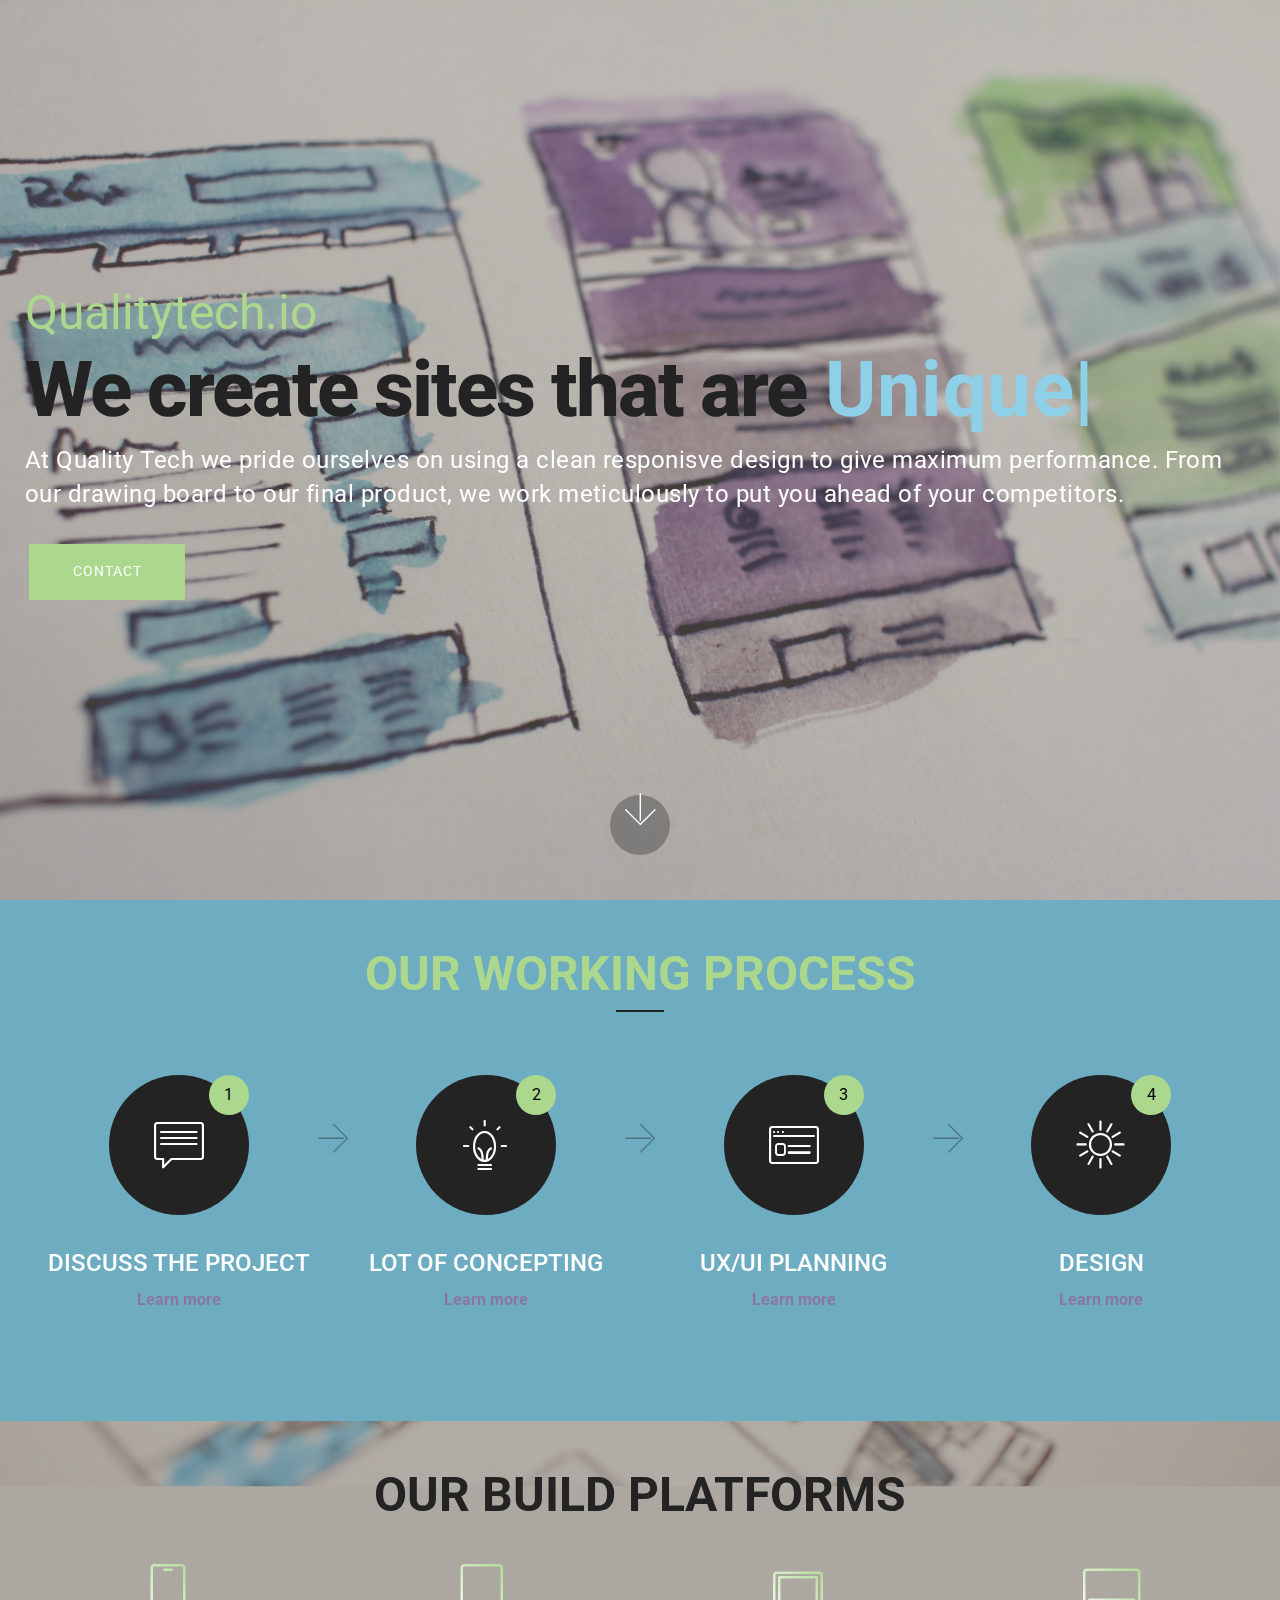
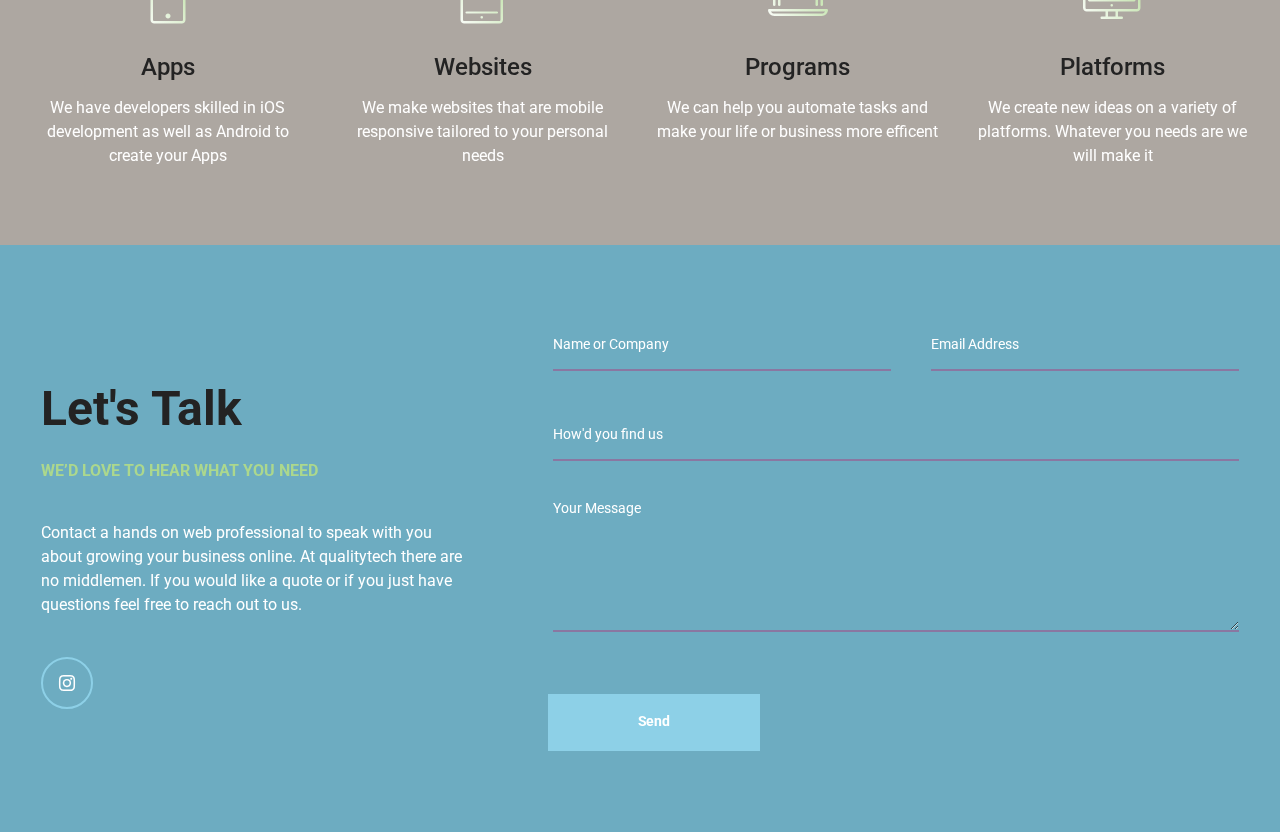
==== index.html @ 8c973831 "create github pages" ====
<!DOCTYPE html>
<html  >
<head>
  <!-- Site made with Mobirise Website Builder v4.12.1, https://mobirise.com -->
  <meta charset="UTF-8">
  <meta http-equiv="X-UA-Compatible" content="IE=edge">
  <meta name="generator" content="Mobirise v4.12.1, mobirise.com">
  <meta name="viewport" content="width=device-width, initial-scale=1, minimum-scale=1">
  <link rel="shortcut icon" href="assets/images/android-chrome-192x192-128x128.png" type="image/x-icon">
  <meta name="description" content="">
  
  <title>Home</title>
  <link rel="stylesheet" href="assets/web/assets/mobirise-icons/mobirise-icons.css">
  <link rel="stylesheet" href="assets/tether/tether.min.css">
  <link rel="stylesheet" href="assets/bootstrap/css/bootstrap.min.css">
  <link rel="stylesheet" href="assets/bootstrap/css/bootstrap-grid.min.css">
  <link rel="stylesheet" href="assets/bootstrap/css/bootstrap-reboot.min.css">
  <link rel="stylesheet" href="assets/socicon/css/styles.css">
  <link rel="stylesheet" href="assets/formstyler/jquery.formstyler.css">
  <link rel="stylesheet" href="assets/formstyler/jquery.formstyler.theme.css">
  <link rel="stylesheet" href="assets/datepicker/jquery.datetimepicker.min.css">
  <link rel="stylesheet" href="assets/theme/css/style.css">
  <link rel="stylesheet" href="assets/recaptcha.css">
  <link rel="preload" as="style" href="assets/mobirise/css/mbr-additional.css"><link rel="stylesheet" href="assets/mobirise/css/mbr-additional.css" type="text/css">
  
  
  
</head>
<body>
  <section class="header2 cid-rTO4KD5PyI mbr-fullscreen mbr-parallax-background" id="extHeader5-1a">

    

    <div class="mbr-overlay" style="opacity: 0.5; background-color: rgb(130, 120, 110);">
    </div>

    <div class="container">
        <div class="row">
            <div class="mbr-white col-md-12">
                <h1 class="mbr-section-title mbr-white mbr-bold mbr-fonts-style display-2"><span style="font-weight: normal;">Qualitytech.io</span></h1>
                <div class="typed-text pb-3 display-1">
                    <span class="mbr-section-subtitle mbr-fonts-style mbr-white display-1">We create sites that are</span>
                    <span>
                      <span class="animated-element mbr-bold" data-word1="Unique" data-word2="Modern" data-word3="Fast" data-speed="50">
                      </span>
                    </span>
                </div>
                <p class="mbr-section-text mbr-fonts-style display-5">
                    At Quality Tech we pride ourselves on using a clean responisve design to give maximum performance. From our drawing board to our final product, we work meticulously to put you ahead of your competitors.
                </p>
                <div class="pt-3 mbr-section-btn"><a class="btn btn-md btn-warning display-4" type="submit" href="index.html#contacts1-1b">CONTACT</a></div>
            </div>
        </div>
    </div>
    <div class="mbr-arrow hidden-sm-down" aria-hidden="true">
        <a href="#next">
            <i class="mbri-down mbr-iconfont"></i>
        </a>
    </div>
</section>

<section class="extFeatures cid-s3pgJyfKDg" id="extFeatures10-1g">

    

    
    <div class="container justify-content-center">
        <h2 class="mbr-fonts-style mbr-section-title align-center display-2">OUR WORKING PROCESS</h2>
        <div class="underline align-center">
             <div class="line"></div>
        </div>
        
        
        <div class="media-container-row justify-content-center align-items-start main-wrapper">
            <div class="icon-main col-lg-3 col-md-6 col-12 without-before">
                <div class="process-icon">
                    <div class="wrapper-without-before">
                      <span class="icon-container">
                          <a href="https://mobirise.com">
                              <span class="icon-wrapper mbr-iconfont mbri-chat" style="background-color: rgb(35, 35, 35);"></span></a>
                          <span class="icon-number mbr-fonts-style display-7" style="background-color: rgb(35, 35, 35);">1</span>
                      </span>
                    </div>
                    <h1 class="subicon-title mbr-fonts-style display-5">DISCUSS THE PROJECT</h1>
                    <p class="subicon-text mbr-fonts-style display-7"><a class="text-ptimary text-info" href="index.html#contacts1-1b"><strong>Learn more</strong></a></p>
                </div>
            </div>

            <div class="icon-main col-lg-3 col-md-6 col-12">
                <div class="process-icon">
                    <div class="wrapper">
                      <span class="icon-container">
                          <a href="https://mobirise.com">
                            <span class="mbr-iconfont icon-wrapper mbri-idea" style="background-color: rgb(35, 35, 35);"></span></a>
                          <span class="icon-number mbr-fonts-style display-7" style="background-color: rgb(35, 35, 35);">2</span>
                      </span>
                    </div>
                    <h1 class="subicon-title mbr-fonts-style display-5">LOT OF CONCEPTING</h1>
                    <p class="subicon-text mbr-fonts-style display-7"><a class="text-ptimary text-info" href="index.html#contacts1-1b"><strong>Learn more</strong></a></p>
                </div>
            </div>
            
            <div class="icon-main col-lg-3 col-md-6 col-12 third-elem">
                <div class="process-icon">
                    <div class="wrapper">
                      <span class="icon-container">
                          <a href="https://mobirise.com">
                            <span class="mbr-iconfont icon-wrapper mbri-sites" style="background-color: rgb(35, 35, 35);"></span></a>
                          <span class="icon-number mbr-fonts-style display-7" style="background-color: rgb(35, 35, 35);">3</span>
                      </span>
                    </div>
                    <h1 class="subicon-title mbr-fonts-style display-5">UX/UI PLANNING</h1>
                    <p class="subicon-text mbr-fonts-style display-7"><a class="text-ptimary text-info" href="index.html#contacts1-1b"><strong>Learn more</strong></a></p>
                </div>
            </div>
                
            <div class="icon-main col-lg-3 col-md-6 col-12">
                  <div class="process-icon">
                      <div class="wrapper">
                        <span class="icon-container">
                            <a href="https://mobirise.com">
                              <span class="mbr-iconfont icon-wrapper mbri-sun2" style="background-color: rgb(35, 35, 35);"></span></a>
                            <span class="icon-number mbr-fonts-style display-7" style="background-color: rgb(35, 35, 35);">4</span>
                        </span>
                      </div>
                      <h1 class="subicon-title mbr-fonts-style display-5">DESIGN</h1>
                      <p class="subicon-text mbr-fonts-style display-7"><a class="text-ptimary text-info" href="index.html#contacts1-1b"><strong>Learn more</strong></a></p>
                  </div>
            </div>
        </div>
    </div>
</section>

<section class="extFeatures cid-s3p8AQxFOQ mbr-parallax-background" id="extFeatures6-1d">
    
    

    <div class="mbr-overlay" style="opacity: 0.6; background-color: rgb(130, 120, 110);">
    </div>
    <div class="container">
        <h2 class="mbr-section-title align-center mbr-fonts-style display-2">OUR BUILD PLATFORMS</h2>
        
        <div class="row justify-content-center pt-3">
            <div class="card p-3 col-12 col-md-6 col-xl-3 col-lg-3">
                <div class="card-wrap">
                    <div class="card-img pb-4 align-center">
                        <span class="mbri-mobile mbr-iconfont"></span>
                    </div>
                    <div class="card-box">
                        <h4 class="card-title mbr-fonts-style align-center display-5">
                            Apps                      </h4>
                        <p class="mbr-text mbr-fonts-style align-center display-7">
                            We have developers skilled in iOS development as well as Android to create your Apps</p>
                    </div>
                </div>
            </div>

            <div class="card p-3 col-12 col-md-6 col-xl-3 col-lg-3">
                <div class="card-wrap">
                    <div class="card-img pb-4 align-center">
                        <span class="mbri-tablet-vertical mbr-iconfont"></span>
                    </div>
                    <div class="card-box">
                        <h4 class="card-title mbr-fonts-style align-center display-5">Websites</h4>
                        <p class="mbr-text mbr-fonts-style align-center display-7">
                           We make websites that are mobile responsive tailored to your personal needs</p>
                    </div>
                </div>
            </div>

            <div class="card p-3 col-12 col-md-6 col-xl-3 col-lg-3">
                <div class="card-wrap">
                    <div class="card-img pb-4 align-center">
                        <span class="mbri-laptop mbr-iconfont"></span>
                    </div>
                    <div class="card-box">
                        <h4 class="card-title mbr-fonts-style align-center display-5">
                            Programs</h4>
                        <p class="mbr-text mbr-fonts-style align-center display-7">
                            We can help you automate tasks and make your life or business more efficent</p>
                    </div>
                </div>
            </div>

            <div class="card p-3 col-12 col-md-6 col-xl-3 col-lg-3">
                <div class="card-wrap">
                    <div class="card-img pb-4 align-center">
                        <span class="mbri-desktop mbr-iconfont"></span>
                    </div>
                    <div class="card-box">
                        <h4 class="card-title mbr-fonts-style align-center display-5">
                            Platforms</h4>
                        <p class="mbr-text mbr-fonts-style align-center display-7">
                            We create new ideas on a variety of platforms. Whatever you needs are we will make it</p>
                    </div>
                </div>
            </div>
        </div>
    </div>
</section>

<section class="form cid-rTO4KPt8Rv" id="contacts1-1b">
    
    
    <div class="container">
        <div class="row">
            <div class="col-md-12 col-lg-5">
                <div class="media-content">
                    <h1 class="mbr-section-title align-left mbr-bold mbr-white  mbr-fonts-style display-2">Let's Talk</h1>
                    <h3 class="mbr-section-subtitle mbr-bold align-left mbr-fonts-style display-7">WE’D LOVE TO HEAR WHAT YOU NEED</h3>
                    <div class="mbr-section-text mbr-black">
                        <p class="mbr-text align-left mbr-fonts-style display-7">Contact a hands on web professional to speak with you about growing your business online. At qualitytech there are no middlemen. If you would like a quote or if you just have questions feel free to reach out to us.</p>
                    </div>
                    <div class="social-list">
                      <a href="https://twitter.com/mobirise" target="_blank">
                        <span class="mbr-iconfont mbr-iconfont-social socicon-instagram socicon"></span>
                      </a>
                      <a href="https://www.facebook.com/pages/Mobirise/1616226671953247" target="_blank">
                        
                      </a>
                      <a href="https://instagram.com/mobirise" target="_blank">
                        
                      </a>
                      <a href="https://www.youtube.com/c/mobirise" target="_blank">
                        
                      </a>
                      <a href="https://www.behance.net/Mobirise" target="_blank">
                        
                      </a>
                  </div>
                </div>
            </div>

            
            <div class="col-lg-7 col-md-12 mx-auto mbr-form" data-form-type="formoid">
              <!--Formbuilder Form-->
              <form action="https://mobirise.com/" method="POST" class="mbr-form form-with-styler" data-form-title="Form Name"><input type="hidden" name="email" data-form-email="true" value="BKhY776+1wS4hW9ChfIRJ6qiS591VQGJJnpL3/+2hFyNN3dZL/rUmei4H7/EcLuGF0WBACPhPvZ11sUFvMd8ks+92eS6BEmqJv3+JIZJ9wV0EwGOe9lNoVyMVsChkim5.hRnvb2pyixlH/9/6WgpjDsKboN3CoMu7sYQOXMCa55JT9b4mJN6LXVYNrXnAG6KJqUFratQaAipvrW4IBmtLYGUFCe5LsmZ53/39avJoUTi8JqWuNOYLfMDhjb83QgeU">
                  <div class="form-row">
                    <div hidden="hidden" data-form-alert="" class="alert alert-success col-12">Thanks for filling out
                        the form!</div>
                    <div hidden="hidden" data-form-alert-danger="" class="alert alert-danger col-12">Oops...! some
                        problem!</div>
                  </div>
                  <div class="dragArea form-row">
                    <div class="col-lg-12 col-md-12 col-sm-12 form-group">
                      <div class="form-row">
                        <div class="col-lg-6">
                          <input type="text" name="yourName" placeholder="Name or Company" data-form-field="yourName" class="form-control text-multiple" value="" id="yourName-contacts1-1b">
                        </div>
                        <div class="col-lg-6  email-input">
                          <input type="text" name="yourEmail" placeholder="Email Address" data-form-field="yourEmail" class="form-control text-multiple" value="" id="yourEmail-contacts1-1b">
                        </div>
                      </div>
                    </div>
                    <div data-for="subject" class="col-lg-12 col-md-12 col-sm-12 form-group">
                      <input type="text" name="yourSubject" placeholder="How'd you find us" data-form-field="yourSubject" class="form-control display-7" value="" id="yourSubject-contacts1-1b">
                    </div>
                    <div class="col-lg-12 col-md-12 col-sm-12 form-group" data-for="message">
                      <textarea name="yourMessage" placeholder="Your Message" data-form-field="yourMessage" class="form-control display-7" id="yourMessage-contacts1-1b"></textarea>
                    </div>
                    <div class="form-btn"><button type="submit" class="btn btn-danger display-4" href="https://mobirise.co">Send</button></div>
                  </div>
              </form>
              <!--Formbuilder Form-->
          </div>
        </div>
    </div>
</section>


  <script src="assets/web/assets/jquery/jquery.min.js"></script>
  <script src="assets/popper/popper.min.js"></script>
  <script src="assets/tether/tether.min.js"></script>
  <script src="assets/Typed/typed.min.js"></script>
  <script src="assets/bootstrap/js/bootstrap.min.js"></script>
  <script src="assets/parallax/jarallax.min.js"></script>
  <script src="assets/formstyler/jquery.formstyler.js"></script>
  <script src="assets/formstyler/jquery.formstyler.min.js"></script>
  <script src="assets/datepicker/jquery.datetimepicker.full.js"></script>
  <script src="assets/smoothscroll/smooth-scroll.js"></script>
  <script src="assets/theme/js/script.js"></script>
  <script src="assets/formoid.min.js"></script>
  
  
</body>
</html>
---- assets/web/assets/mobirise-icons/mobirise-icons.css ----
@font-face {
  font-family: 'MobiriseIcons';
  src:  url('mobirise-icons.eot?spat4u');
  src:  url('mobirise-icons.eot?spat4u#iefix') format('embedded-opentype'),
    url('mobirise-icons.ttf?spat4u') format('truetype'),
    url('mobirise-icons.woff?spat4u') format('woff'),
    url('mobirise-icons.svg?spat4u#MobiriseIcons') format('svg');
  font-weight: normal;
  font-style: normal;
  font-display: swap;
}

[class^="mbri-"], [class*=" mbri-"] {
  /* use !important to prevent issues with browser extensions that change fonts */
  font-family: MobiriseIcons !important;
  speak: none;
  font-style: normal;
  font-weight: normal;
  font-variant: normal;
  text-transform: none;
  line-height: 1;

  /* Better Font Rendering =========== */
  -webkit-font-smoothing: antialiased;
  -moz-osx-font-smoothing: grayscale;
}

.mbri-add-submenu:before {
  content: "\e900";
}
.mbri-alert:before {
  content: "\e901";
}
.mbri-align-center:before {
  content: "\e902";
}
.mbri-align-justify:before {
  content: "\e903";
}
.mbri-align-left:before {
  content: "\e904";
}
.mbri-align-right:before {
  content: "\e905";
}
.mbri-android:before {
  content: "\e906";
}
.mbri-apple:before {
  content: "\e907";
}
.mbri-arrow-down:before {
  content: "\e908";
}
.mbri-arrow-next:before {
  content: "\e909";
}
.mbri-arrow-prev:before {
  content: "\e90a";
}
.mbri-arrow-up:before {
  content: "\e90b";
}
.mbri-bold:before {
  content: "\e90c";
}
.mbri-bookmark:before {
  content: "\e90d";
}
.mbri-bootstrap:before {
  content: "\e90e";
}
.mbri-briefcase:before {
  content: "\e90f";
}
.mbri-browse:before {
  content: "\e910";
}
.mbri-bulleted-list:before {
  content: "\e911";
}
.mbri-calendar:before {
  content: "\e912";
}
.mbri-camera:before {
  content: "\e913";
}
.mbri-cart-add:before {
  content: "\e914";
}
.mbri-cart-full:before {
  content: "\e915";
}
.mbri-cash:before {
  content: "\e916";
}
.mbri-change-style:before {
  content: "\e917";
}
.mbri-chat:before {
  content: "\e918";
}
.mbri-clock:before {
  content: "\e919";
}
.mbri-close:before {
  content: "\e91a";
}
.mbri-cloud:before {
  content: "\e91b";
}
.mbri-code:before {
  content: "\e91c";
}
.mbri-contact-form:before {
  content: "\e91d";
}
.mbri-credit-card:before {
  content: "\e91e";
}
.mbri-cursor-click:before {
  content: "\e91f";
}
.mbri-cust-feedback:before {
  content: "\e920";
}
.mbri-database:before {
  content: "\e921";
}
.mbri-delivery:before {
  content: "\e922";
}
.mbri-desktop:before {
  content: "\e923";
}
.mbri-devices:before {
  content: "\e924";
}
.mbri-down:before {
  content: "\e925";
}
.mbri-download:before {
  content: "\e989";
}
.mbri-drag-n-drop:before {
  content: "\e927";
}
.mbri-drag-n-drop2:before {
  content: "\e928";
}
.mbri-edit:before {
  content: "\e929";
}
.mbri-edit2:before {
  content: "\e92a";
}
.mbri-error:before {
  content: "\e92b";
}
.mbri-extension:before {
  content: "\e92c";
}
.mbri-features:before {
  content: "\e92d";
}
.mbri-file:before {
  content: "\e92e";
}
.mbri-flag:before {
  content: "\e92f";
}
.mbri-folder:before {
  content: "\e930";
}
.mbri-gift:before {
  content: "\e931";
}
.mbri-github:before {
  content: "\e932";
}
.mbri-globe:before {
  content: "\e933";
}
.mbri-globe-2:before {
  content: "\e934";
}
.mbri-growing-chart:before {
  content: "\e935";
}
.mbri-hearth:before {
  content: "\e936";
}
.mbri-help:before {
  content: "\e937";
}
.mbri-home:before {
  content: "\e938";
}
.mbri-hot-cup:before {
  content: "\e939";
}
.mbri-idea:before {
  content: "\e93a";
}
.mbri-image-gallery:before {
  content: "\e93b";
}
.mbri-image-slider:before {
  content: "\e93c";
}
.mbri-info:before {
  content: "\e93d";
}
.mbri-italic:before {
  content: "\e93e";
}
.mbri-key:before {
  content: "\e93f";
}
.mbri-laptop:before {
  content: "\e940";
}
.mbri-layers:before {
  content: "\e941";
}
.mbri-left-right:before {
  content: "\e942";
}
.mbri-left:before {
  content: "\e943";
}
.mbri-letter:before {
  content: "\e944";
}
.mbri-like:before {
  content: "\e945";
}
.mbri-link:before {
  content: "\e946";
}
.mbri-lock:before {
  content: "\e947";
}
.mbri-login:before {
  content: "\e948";
}
.mbri-logout:before {
  content: "\e949";
}
.mbri-magic-stick:before {
  content: "\e94a";
}
.mbri-map-pin:before {
  content: "\e94b";
}
.mbri-menu:before {
  content: "\e94c";
}
.mbri-mobile:before {
  content: "\e94d";
}
.mbri-mobile2:before {
  content: "\e94e";
}
.mbri-mobirise:before {
  content: "\e94f";
}
.mbri-more-horizontal:before {
  content: "\e950";
}
.mbri-more-vertical:before {
  content: "\e951";
}
.mbri-music:before {
  content: "\e952";
}
.mbri-new-file:before {
  content: "\e953";
}
.mbri-numbered-list:before {
  content: "\e954";
}
.mbri-opened-folder:before {
  content: "\e955";
}
.mbri-pages:before {
  content: "\e956";
}
.mbri-paper-plane:before {
  content: "\e957";
}
.mbri-paperclip:before {
  content: "\e958";
}
.mbri-photo:before {
  content: "\e959";
}
.mbri-photos:before {
  content: "\e95a";
}
.mbri-pin:before {
  content: "\e95b";
}
.mbri-play:before {
  content: "\e95c";
}
.mbri-plus:before {
  content: "\e95d";
}
.mbri-preview:before {
  content: "\e95e";
}
.mbri-print:before {
  content: "\e95f";
}
.mbri-protect:before {
  content: "\e960";
}
.mbri-question:before {
  content: "\e961";
}
.mbri-quote-left:before {
  content: "\e962";
}
.mbri-quote-right:before {
  content: "\e963";
}
.mbri-refresh:before {
  content: "\e964";
}
.mbri-responsive:before {
  content: "\e965";
}
.mbri-right:before {
  content: "\e966";
}
.mbri-rocket:before {
  content: "\e967";
}
.mbri-sad-face:before {
  content: "\e968";
}
.mbri-sale:before {
  content: "\e969";
}
.mbri-save:before {
  content: "\e96a";
}
.mbri-search:before {
  content: "\e96b";
}
.mbri-setting:before {
  content: "\e96c";
}
.mbri-setting2:before {
  content: "\e96d";
}
.mbri-setting3:before {
  content: "\e96e";
}
.mbri-share:before {
  content: "\e96f";
}
.mbri-shopping-bag:before {
  content: "\e970";
}
.mbri-shopping-basket:before {
  content: "\e971";
}
.mbri-shopping-cart:before {
  content: "\e972";
}
.mbri-sites:before {
  content: "\e973";
}
.mbri-smile-face:before {
  content: "\e974";
}
.mbri-speed:before {
  content: "\e975";
}
.mbri-star:before {
  content: "\e976";
}
.mbri-success:before {
  content: "\e977";
}
.mbri-sun:before {
  content: "\e978";
}
.mbri-sun2:before {
  content: "\e979";
}
.mbri-tablet:before {
  content: "\e97a";
}
.mbri-tablet-vertical:before {
  content: "\e97b";
}
.mbri-target:before {
  content: "\e97c";
}
.mbri-timer:before {
  content: "\e97d";
}
.mbri-to-ftp:before {
  content: "\e97e";
}
.mbri-to-local-drive:before {
  content: "\e97f";
}
.mbri-touch-swipe:before {
  content: "\e980";
}
.mbri-touch:before {
  content: "\e981";
}
.mbri-trash:before {
  content: "\e982";
}
.mbri-underline:before {
  content: "\e983";
}
.mbri-unlink:before {
  content: "\e984";
}
.mbri-unlock:before {
  content: "\e985";
}
.mbri-up-down:before {
  content: "\e986";
}
.mbri-up:before {
  content: "\e987";
}
.mbri-update:before {
  content: "\e988";
}
.mbri-upload:before {
 content: "\e926"; 
}
.mbri-user:before {
  content: "\e98a";
}
.mbri-user2:before {
  content: "\e98b";
}
.mbri-users:before {
  content: "\e98c";
}
.mbri-video:before {
  content: "\e98d";
}
.mbri-video-play:before {
  content: "\e98e";
}
.mbri-watch:before {
  content: "\e98f";
}
.mbri-website-theme:before {
  content: "\e990";
}
.mbri-wifi:before {
  content: "\e991";
}
.mbri-windows:before {
  content: "\e992";
}
.mbri-zoom-out:before {
  content: "\e993";
}
.mbri-redo:before {
  content: "\e994";
}
.mbri-undo:before {
  content: "\e995";
}
---- assets/socicon/css/styles.css ----
@charset "UTF-8";

@font-face {
  font-family: 'Socicon';
  src:  url('../fonts/socicon.eot');
  src:  url('../fonts/socicon.eot?#iefix') format('embedded-opentype'),
    url('../fonts/socicon.woff2') format('woff2'),
    url('../fonts/socicon.ttf') format('truetype'),
    url('../fonts/socicon.woff') format('woff'),
    url('../fonts/socicon.svg#socicon') format('svg');
  font-weight: normal;
  font-style: normal;
}

[data-icon]:before {
  font-family: "socicon" !important;
  content: attr(data-icon);
  font-style: normal !important;
  font-weight: normal !important;
  font-variant: normal !important;
  text-transform: none !important;
  speak: none;
  line-height: 1;
  -webkit-font-smoothing: antialiased;
  -moz-osx-font-smoothing: grayscale;
}

[class^="socicon-"], [class*=" socicon-"] {
  /* use !important to prevent issues with browser extensions that change fonts */
  font-family: 'Socicon' !important;
  speak: none;
  font-style: normal;
  font-weight: normal;
  font-variant: normal;
  text-transform: none;
  line-height: 1;

  /* Better Font Rendering =========== */
  -webkit-font-smoothing: antialiased;
  -moz-osx-font-smoothing: grayscale;
}

.socicon-eitaa:before {
  content: "\e97c";
}
.socicon-soroush:before {
  content: "\e97d";
}
.socicon-bale:before {
  content: "\e97e";
}
.socicon-zazzle:before {
  content: "\e97b";
}
.socicon-society6:before {
  content: "\e97a";
}
.socicon-redbubble:before {
  content: "\e979";
}
.socicon-avvo:before {
  content: "\e978";
}
.socicon-stitcher:before {
  content: "\e977";
}
.socicon-googlehangouts:before {
  content: "\e974";
}
.socicon-dlive:before {
  content: "\e975";
}
.socicon-vsco:before {
  content: "\e976";
}
.socicon-flipboard:before {
  content: "\e973";
}
.socicon-ubuntu:before {
  content: "\e958";
}
.socicon-artstation:before {
  content: "\e959";
}
.socicon-invision:before {
  content: "\e95a";
}
.socicon-torial:before {
  content: "\e95b";
}
.socicon-collectorz:before {
  content: "\e95c";
}
.socicon-seenthis:before {
  content: "\e95d";
}
.socicon-googleplaymusic:before {
  content: "\e95e";
}
.socicon-debian:before {
  content: "\e95f";
}
.socicon-filmfreeway:before {
  content: "\e960";
}
.socicon-gnome:before {
  content: "\e961";
}
.socicon-itchio:before {
  content: "\e962";
}
.socicon-jamendo:before {
  content: "\e963";
}
.socicon-mix:before {
  content: "\e964";
}
.socicon-sharepoint:before {
  content: "\e965";
}
.socicon-tinder:before {
  content: "\e966";
}
.socicon-windguru:before {
  content: "\e967";
}
.socicon-cdbaby:before {
  content: "\e968";
}
.socicon-elementaryos:before {
  content: "\e969";
}
.socicon-stage32:before {
  content: "\e96a";
}
.socicon-tiktok:before {
  content: "\e96b";
}
.socicon-gitter:before {
  content: "\e96c";
}
.socicon-letterboxd:before {
  content: "\e96d";
}
.socicon-threema:before {
  content: "\e96e";
}
.socicon-splice:before {
  content: "\e96f";
}
.socicon-metapop:before {
  content: "\e970";
}
.socicon-naver:before {
  content: "\e971";
}
.socicon-remote:before {
  content: "\e972";
}
.socicon-internet:before {
  content: "\e957";
}
.socicon-moddb:before {
  content: "\e94b";
}
.socicon-indiedb:before {
  content: "\e94c";
}
.socicon-traxsource:before {
  content: "\e94d";
}
.socicon-gamefor:before {
  content: "\e94e";
}
.socicon-pixiv:before {
  content: "\e94f";
}
.socicon-myanimelist:before {
  content: "\e950";
}
.socicon-blackberry:before {
  content: "\e951";
}
.socicon-wickr:before {
  content: "\e952";
}
.socicon-spip:before {
  content: "\e953";
}
.socicon-napster:before {
  content: "\e954";
}
.socicon-beatport:before {
  content: "\e955";
}
.socicon-hackerone:before {
  content: "\e956";
}
.socicon-hackernews:before {
  content: "\e946";
}
.socicon-smashwords:before {
  content: "\e947";
}
.socicon-kobo:before {
  content: "\e948";
}
.socicon-bookbub:before {
  content: "\e949";
}
.socicon-mailru:before {
  content: "\e94a";
}
.socicon-gitlab:before {
  content: "\e945";
}
.socicon-instructables:before {
  content: "\e944";
}
.socicon-portfolio:before {
  content: "\e943";
}
.socicon-codered:before {
  content: "\e940";
}
.socicon-origin:before {
  content: "\e941";
}
.socicon-nextdoor:before {
  content: "\e942";
}
.socicon-udemy:before {
  content: "\e93f";
}
.socicon-livemaster:before {
  content: "\e93e";
}
.socicon-crunchbase:before {
  content: "\e93b";
}
.socicon-homefy:before {
  content: "\e93c";
}
.socicon-calendly:before {
  content: "\e93d";
}
.socicon-realtor:before {
  content: "\e90f";
}
.socicon-tidal:before {
  content: "\e910";
}
.socicon-qobuz:before {
  content: "\e911";
}
.socicon-natgeo:before {
  content: "\e912";
}
.socicon-mastodon:before {
  content: "\e913";
}
.socicon-unsplash:before {
  content: "\e914";
}
.socicon-homeadvisor:before {
  content: "\e915";
}
.socicon-angieslist:before {
  content: "\e916";
}
.socicon-codepen:before {
  content: "\e917";
}
.socicon-slack:before {
  content: "\e918";
}
.socicon-openaigym:before {
  content: "\e919";
}
.socicon-logmein:before {
  content: "\e91a";
}
.socicon-fiverr:before {
  content: "\e91b";
}
.socicon-gotomeeting:before {
  content: "\e91c";
}
.socicon-aliexpress:before {
  content: "\e91d";
}
.socicon-guru:before {
  content: "\e91e";
}
.socicon-appstore:before {
  content: "\e91f";
}
.socicon-homes:before {
  content: "\e920";
}
.socicon-zoom:before {
  content: "\e921";
}
.socicon-alibaba:before {
  content: "\e922";
}
.socicon-craigslist:before {
  content: "\e923";
}
.socicon-wix:before {
  content: "\e924";
}
.socicon-redfin:before {
  content: "\e925";
}
.socicon-googlecalendar:before {
  content: "\e926";
}
.socicon-shopify:before {
  content: "\e927";
}
.socicon-freelancer:before {
  content: "\e928";
}
.socicon-seedrs:before {
  content: "\e929";
}
.socicon-bing:before {
  content: "\e92a";
}
.socicon-doodle:before {
  content: "\e92b";
}
.socicon-bonanza:before {
  content: "\e92c";
}
.socicon-squarespace:before {
  content: "\e92d";
}
.socicon-toptal:before {
  content: "\e92e";
}
.socicon-gust:before {
  content: "\e92f";
}
.socicon-ask:before {
  content: "\e930";
}
.socicon-trulia:before {
  content: "\e931";
}
.socicon-loomly:before {
  content: "\e932";
}
.socicon-ghost:before {
  content: "\e933";
}
.socicon-upwork:before {
  content: "\e934";
}
.socicon-fundable:before {
  content: "\e935";
}
.socicon-booking:before {
  content: "\e936";
}
.socicon-googlemaps:before {
  content: "\e937";
}
.socicon-zillow:before {
  content: "\e938";
}
.socicon-niconico:before {
  content: "\e939";
}
.socicon-toneden:before {
  content: "\e93a";
}
.socicon-augment:before {
  content: "\e908";
}
.socicon-bitbucket:before {
  content: "\e909";
}
.socicon-fyuse:before {
  content: "\e90a";
}
.socicon-yt-gaming:before {
  content: "\e90b";
}
.socicon-sketchfab:before {
  content: "\e90c";
}
.socicon-mobcrush:before {
  content: "\e90d";
}
.socicon-microsoft:before {
  content: "\e90e";
}
.socicon-pandora:before {
  content: "\e907";
}
.socicon-messenger:before {
  content: "\e906";
}
.socicon-gamewisp:before {
  content: "\e905";
}
.socicon-bloglovin:before {
  content: "\e904";
}
.socicon-tunein:before {
  content: "\e903";
}
.socicon-gamejolt:before {
  content: "\e901";
}
.socicon-trello:before {
  content: "\e902";
}
.socicon-spreadshirt:before {
  content: "\e900";
}
.socicon-500px:before {
  content: "\e000";
}
.socicon-8tracks:before {
  content: "\e001";
}
.socicon-airbnb:before {
  content: "\e002";
}
.socicon-alliance:before {
  content: "\e003";
}
.socicon-amazon:before {
  content: "\e004";
}
.socicon-amplement:before {
  content: "\e005";
}
.socicon-android:before {
  content: "\e006";
}
.socicon-angellist:before {
  content: "\e007";
}
.socicon-apple:before {
  content: "\e008";
}
.socicon-appnet:before {
  content: "\e009";
}
.socicon-baidu:before {
  content: "\e00a";
}
.socicon-bandcamp:before {
  content: "\e00b";
}
.socicon-battlenet:before {
  content: "\e00c";
}
.socicon-mixer:before {
  content: "\e00d";
}
.socicon-bebee:before {
  content: "\e00e";
}
.socicon-bebo:before {
  content: "\e00f";
}
.socicon-behance:before {
  content: "\e010";
}
.socicon-blizzard:before {
  content: "\e011";
}
.socicon-blogger:before {
  content: "\e012";
}
.socicon-buffer:before {
  content: "\e013";
}
.socicon-chrome:before {
  content: "\e014";
}
.socicon-coderwall:before {
  content: "\e015";
}
.socicon-curse:before {
  content: "\e016";
}
.socicon-dailymotion:before {
  content: "\e017";
}
.socicon-deezer:before {
  content: "\e018";
}
.socicon-delicious:before {
  content: "\e019";
}
.socicon-deviantart:before {
  content: "\e01a";
}
.socicon-diablo:before {
  content: "\e01b";
}
.socicon-digg:before {
  content: "\e01c";
}
.socicon-discord:before {
  content: "\e01d";
}
.socicon-disqus:before {
  content: "\e01e";
}
.socicon-douban:before {
  content: "\e01f";
}
.socicon-draugiem:before {
  content: "\e020";
}
.socicon-dribbble:before {
  content: "\e021";
}
.socicon-drupal:before {
  content: "\e022";
}
.socicon-ebay:before {
  content: "\e023";
}
.socicon-ello:before {
  content: "\e024";
}
.socicon-endomodo:before {
  content: "\e025";
}
.socicon-envato:before {
  content: "\e026";
}
.socicon-etsy:before {
  content: "\e027";
}
.socicon-facebook:before {
  content: "\e028";
}
.socicon-feedburner:before {
  content: "\e029";
}
.socicon-filmweb:before {
  content: "\e02a";
}
.socicon-firefox:before {
  content: "\e02b";
}
.socicon-flattr:before {
  content: "\e02c";
}
.socicon-flickr:before {
  content: "\e02d";
}
.socicon-formulr:before {
  content: "\e02e";
}
.socicon-forrst:before {
  content: "\e02f";
}
.socicon-foursquare:before {
  content: "\e030";
}
.socicon-friendfeed:before {
  content: "\e031";
}
.socicon-github:before {
  content: "\e032";
}
.socicon-goodreads:before {
  content: "\e033";
}
.socicon-google:before {
  content: "\e034";
}
.socicon-googlescholar:before {
  content: "\e035";
}
.socicon-googlegroups:before {
  content: "\e036";
}
.socicon-googlephotos:before {
  content: "\e037";
}
.socicon-googleplus:before {
  content: "\e038";
}
.socicon-grooveshark:before {
  content: "\e039";
}
.socicon-hackerrank:before {
  content: "\e03a";
}
.socicon-hearthstone:before {
  content: "\e03b";
}
.socicon-hellocoton:before {
  content: "\e03c";
}
.socicon-heroes:before {
  content: "\e03d";
}
.socicon-smashcast:before {
  content: "\e03e";
}
.socicon-horde:before {
  content: "\e03f";
}
.socicon-houzz:before {
  content: "\e040";
}
.socicon-icq:before {
  content: "\e041";
}
.socicon-identica:before {
  content: "\e042";
}
.socicon-imdb:before {
  content: "\e043";
}
.socicon-instagram:before {
  content: "\e044";
}
.socicon-issuu:before {
  content: "\e045";
}
.socicon-istock:before {
  content: "\e046";
}
.socicon-itunes:before {
  content: "\e047";
}
.socicon-keybase:before {
  content: "\e048";
}
.socicon-lanyrd:before {
  content: "\e049";
}
.socicon-lastfm:before {
  content: "\e04a";
}
.socicon-line:before {
  content: "\e04b";
}
.socicon-linkedin:before {
  content: "\e04c";
}
.socicon-livejournal:before {
  content: "\e04d";
}
.socicon-lyft:before {
  content: "\e04e";
}
.socicon-macos:before {
  content: "\e04f";
}
.socicon-mail:before {
  content: "\e050";
}
.socicon-medium:before {
  content: "\e051";
}
.socicon-meetup:before {
  content: "\e052";
}
.socicon-mixcloud:before {
  content: "\e053";
}
.socicon-modelmayhem:before {
  content: "\e054";
}
.socicon-mumble:before {
  content: "\e055";
}
.socicon-myspace:before {
  content: "\e056";
}
.socicon-newsvine:before {
  content: "\e057";
}
.socicon-nintendo:before {
  content: "\e058";
}
.socicon-npm:before {
  content: "\e059";
}
.socicon-odnoklassniki:before {
  content: "\e05a";
}
.socicon-openid:before {
  content: "\e05b";
}
.socicon-opera:before {
  content: "\e05c";
}
.socicon-outlook:before {
  content: "\e05d";
}
.socicon-overwatch:before {
  content: "\e05e";
}
.socicon-patreon:before {
  content: "\e05f";
}
.socicon-paypal:before {
  content: "\e060";
}
.socicon-periscope:before {
  content: "\e061";
}
.socicon-persona:before {
  content: "\e062";
}
.socicon-pinterest:before {
  content: "\e063";
}
.socicon-play:before {
  content: "\e064";
}
.socicon-player:before {
  content: "\e065";
}
.socicon-playstation:before {
  content: "\e066";
}
.socicon-pocket:before {
  content: "\e067";
}
.socicon-qq:before {
  content: "\e068";
}
.socicon-quora:before {
  content: "\e069";
}
.socicon-raidcall:before {
  content: "\e06a";
}
.socicon-ravelry:before {
  content: "\e06b";
}
.socicon-reddit:before {
  content: "\e06c";
}
.socicon-renren:before {
  content: "\e06d";
}
.socicon-researchgate:before {
  content: "\e06e";
}
.socicon-residentadvisor:before {
  content: "\e06f";
}
.socicon-reverbnation:before {
  content: "\e070";
}
.socicon-rss:before {
  content: "\e071";
}
.socicon-sharethis:before {
  content: "\e072";
}
.socicon-skype:before {
  content: "\e073";
}
.socicon-slideshare:before {
  content: "\e074";
}
.socicon-smugmug:before {
  content: "\e075";
}
.socicon-snapchat:before {
  content: "\e076";
}
.socicon-songkick:before {
  content: "\e077";
}
.socicon-soundcloud:before {
  content: "\e078";
}
.socicon-spotify:before {
  content: "\e079";
}
.socicon-stackexchange:before {
  content: "\e07a";
}
.socicon-stackoverflow:before {
  content: "\e07b";
}
.socicon-starcraft:before {
  content: "\e07c";
}
.socicon-stayfriends:before {
  content: "\e07d";
}
.socicon-steam:before {
  content: "\e07e";
}
.socicon-storehouse:before {
  content: "\e07f";
}
.socicon-strava:before {
  content: "\e080";
}
.socicon-streamjar:before {
  content: "\e081";
}
.socicon-stumbleupon:before {
  content: "\e082";
}
.socicon-swarm:before {
  content: "\e083";
}
.socicon-teamspeak:before {
  content: "\e084";
}
.socicon-teamviewer:before {
  content: "\e085";
}
.socicon-technorati:before {
  content: "\e086";
}
.socicon-telegram:before {
  content: "\e087";
}
.socicon-tripadvisor:before {
  content: "\e088";
}
.socicon-tripit:before {
  content: "\e089";
}
.socicon-triplej:before {
  content: "\e08a";
}
.socicon-tumblr:before {
  content: "\e08b";
}
.socicon-twitch:before {
  content: "\e08c";
}
.socicon-twitter:before {
  content: "\e08d";
}
.socicon-uber:before {
  content: "\e08e";
}
.socicon-ventrilo:before {
  content: "\e08f";
}
.socicon-viadeo:before {
  content: "\e090";
}
.socicon-viber:before {
  content: "\e091";
}
.socicon-viewbug:before {
  content: "\e092";
}
.socicon-vimeo:before {
  content: "\e093";
}
.socicon-vine:before {
  content: "\e094";
}
.socicon-vkontakte:before {
  content: "\e095";
}
.socicon-warcraft:before {
  content: "\e096";
}
.socicon-wechat:before {
  content: "\e097";
}
.socicon-weibo:before {
  content: "\e098";
}
.socicon-whatsapp:before {
  content: "\e099";
}
.socicon-wikipedia:before {
  content: "\e09a";
}
.socicon-windows:before {
  content: "\e09b";
}
.socicon-wordpress:before {
  content: "\e09c";
}
.socicon-wykop:before {
  content: "\e09d";
}
.socicon-xbox:before {
  content: "\e09e";
}
.socicon-xing:before {
  content: "\e09f";
}
.socicon-yahoo:before {
  content: "\e0a0";
}
.socicon-yammer:before {
  content: "\e0a1";
}
.socicon-yandex:before {
  content: "\e0a2";
}
.socicon-yelp:before {
  content: "\e0a3";
}
.socicon-younow:before {
  content: "\e0a4";
}
.socicon-youtube:before {
  content: "\e0a5";
}
.socicon-zapier:before {
  content: "\e0a6";
}
.socicon-zerply:before {
  content: "\e0a7";
}
.socicon-zomato:before {
  content: "\e0a8";
}
.socicon-zynga:before {
  content: "\e0a9";
}
---- assets/theme/css/style.css ----
@charset "UTF-8";
section {
  background-color: #eeeeee;
}

section,
.container,
.container-fluid {
  position: relative;
  word-wrap: break-word;
}

a.mbr-iconfont:hover {
  text-decoration: none;
}

.article .lead p,
.article .lead ul,
.article .lead ol,
.article .lead pre,
.article .lead blockquote {
  margin-bottom: 0;
}

a {
  font-style: normal;
  font-weight: 400;
  cursor: pointer;
}
a, a:hover {
  text-decoration: none;
}

figure {
  margin-bottom: 0;
}

body {
  color: #747474;
}

h1,
h2,
h3,
h4,
h5,
h6,
.h1,
.h2,
.h3,
.h4,
.h5,
.h6,
.display-1,
.display-2,
.display-3,
.display-4 {
  line-height: 1;
  word-break: break-word;
  word-wrap: break-word;
}

b,
strong {
  font-weight: bold;
}

blockquote {
  padding: 10px 0 10px 20px;
  position: relative;
  border-left: 2px solid;
  border-color: #ff3366;
}

input:-webkit-autofill, input:-webkit-autofill:hover, input:-webkit-autofill:focus, input:-webkit-autofill:active {
  transition-delay: 9999s;
  transition-property: background-color, color;
}

textarea[type=hidden] {
  display: none;
}

body {
  position: relative;
}

section {
  background-position: 50% 50%;
  background-repeat: no-repeat;
  background-size: cover;
}
section .mbr-background-video,
section .mbr-background-video-preview {
  position: absolute;
  bottom: 0;
  left: 0;
  right: 0;
  top: 0;
}

.hidden {
  visibility: hidden;
}

.mbr-z-index20 {
  z-index: 20;
}

/*! Base colors */
.mbr-white {
  color: #ffffff;
}

.mbr-black {
  color: #101010;
}

.mbr-bg-white {
  background-color: #ffffff;
}

.mbr-bg-black {
  background-color: #000000;
}

/*! Text-aligns */
.align-left {
  text-align: left;
}

.align-center {
  text-align: center;
}

.align-right {
  text-align: right;
}

@media (max-width: 767px) {
  .align-left,
.align-center,
.align-right,
.mbr-section-btn,
.mbr-section-title {
    text-align: left;
  }
}
/*! Font-weight  */
.mbr-light {
  font-weight: 300;
}

.mbr-regular {
  font-weight: 400;
}

.mbr-semibold {
  font-weight: 500;
}

.mbr-bold {
  font-weight: 700;
}

/*! Media.text-black:hover, a.text-black:focus */
.media-size-item {
  -webkit-flex: 1 1 auto;
  -moz-flex: 1 1 auto;
  -ms-flex: 1 1 auto;
  -o-flex: 1 1 auto;
  flex: 1 1 auto;
}

.media-content {
  -webkit-flex-basis: 100%;
  flex-basis: 100%;
}

.media-container-row {
  display: -ms-flexbox;
  display: -webkit-flex;
  display: flex;
  -webkit-flex-direction: row;
  -ms-flex-direction: row;
  flex-direction: row;
  -webkit-flex-wrap: wrap;
  -ms-flex-wrap: wrap;
  flex-wrap: wrap;
  -webkit-justify-content: center;
  -ms-flex-pack: center;
  justify-content: center;
  -webkit-align-content: center;
  -ms-flex-line-pack: center;
  align-content: center;
  -webkit-align-items: start;
  -ms-flex-align: start;
  align-items: start;
}
.media-container-row .media-size-item {
  width: 400px;
}

.media-container-column {
  display: -ms-flexbox;
  display: -webkit-flex;
  display: flex;
  -webkit-flex-direction: column;
  -ms-flex-direction: column;
  flex-direction: column;
  -webkit-flex-wrap: wrap;
  -ms-flex-wrap: wrap;
  flex-wrap: wrap;
  -webkit-justify-content: center;
  -ms-flex-pack: center;
  justify-content: center;
  -webkit-align-content: center;
  -ms-flex-line-pack: center;
  align-content: center;
  -webkit-align-items: stretch;
  -ms-flex-align: stretch;
  align-items: stretch;
}
.media-container-column > * {
  width: 100%;
}

@media (min-width: 992px) {
  .media-container-row {
    -webkit-flex-wrap: nowrap;
    -ms-flex-wrap: nowrap;
    flex-wrap: nowrap;
  }
}
figure {
  overflow: hidden;
}

figure[mbr-media-size] {
  transition: width 0.1s;
}

.mbr-figure img,
.mbr-figure iframe {
  display: block;
  width: 100%;
}

.card {
  background-color: transparent;
  border: none;
}

.card-box {
  width: 100%;
}

.card-img {
  flex-shrink: 0;
  -webkit-flex-shrink: 0;
}

.media {
  max-width: 100%;
  margin: 0 auto;
}

.mbr-figure {
  -ms-flex-item-align: center;
  -ms-grid-row-align: center;
  -webkit-align-self: center;
  align-self: center;
}

.media-container > div {
  max-width: 100%;
}

.mbr-figure img,
.card-img img {
  width: 100%;
}

@media (max-width: 991px) {
  .media-size-item {
    width: auto !important;
  }

  .media {
    width: auto;
  }

  .mbr-figure {
    width: 100% !important;
  }
}
/*! Buttons */
.mbr-section-btn {
  margin-left: 0rem;
  margin-right: 0rem;
  font-size: 0;
}

nav .mbr-section-btn {
  margin-left: 0rem;
  margin-right: 0rem;
}

/*! Btn icon margin */
.btn .mbr-iconfont,
.btn.btn-sm .mbr-iconfont {
  cursor: pointer;
  margin-right: 0.5rem;
}

.btn.btn-md .mbr-iconfont,
.btn.btn-md .mbr-iconfont {
  margin-right: 0.8rem;
}

.mbr-regular {
  font-weight: 400;
}

.mbr-semibold {
  font-weight: 500;
}

.mbr-bold {
  font-weight: 700;
}

[type=submit] {
  -webkit-appearance: none;
}

/*! Full-screen */
.mbr-fullscreen .mbr-overlay {
  min-height: 100vh;
}

.mbr-fullscreen {
  display: flex;
  display: -webkit-flex;
  display: -moz-flex;
  display: -ms-flex;
  display: -o-flex;
  align-items: center;
  -webkit-align-items: center;
  min-height: 100vh;
  padding-top: 3rem;
  padding-bottom: 3rem;
}

/*! Map */
.map {
  height: 25rem;
  position: relative;
}
.map iframe {
  width: 100%;
  height: 100%;
}

/* Form */
.form-asterisk {
  font-family: initial;
  position: absolute;
  top: -2px;
  font-weight: normal;
}

/*! Scroll to top arrow */
.mbr-arrow-up {
  bottom: 25px;
  right: 90px;
  position: fixed;
  text-align: right;
  z-index: 5000;
  color: #ffffff;
  font-size: 32px;
  transform: rotate(180deg);
  -webkit-transform: rotate(180deg);
}

.mbr-arrow-up a {
  background: rgba(0, 0, 0, 0.2);
  border-radius: 3px;
  color: #fff;
  display: inline-block;
  height: 60px;
  width: 60px;
  outline-style: none !important;
  position: relative;
  text-decoration: none;
  transition: all 0.3s ease-in-out;
  cursor: pointer;
  text-align: center;
}
.mbr-arrow-up a:hover {
  background-color: rgba(0, 0, 0, 0.4);
}
.mbr-arrow-up a i {
  line-height: 60px;
}

.mbr-arrow-up-icon {
  display: block;
  color: #fff;
}

.mbr-arrow-up-icon::before {
  content: "›";
  display: inline-block;
  font-family: serif;
  font-size: 32px;
  line-height: 1;
  font-style: normal;
  position: relative;
  top: 6px;
  left: -4px;
  -webkit-transform: rotate(-90deg);
  transform: rotate(-90deg);
}

/*! Arrow Down */
.mbr-arrow {
  position: absolute;
  bottom: 45px;
  left: 50%;
  width: 60px;
  height: 60px;
  cursor: pointer;
  background-color: rgba(80, 80, 80, 0.5);
  border-radius: 50%;
  -webkit-transform: translateX(-50%);
  transform: translateX(-50%);
}
.mbr-arrow > a {
  display: inline-block;
  text-decoration: none;
  outline-style: none;
  -webkit-animation: arrowdown 1.7s ease-in-out infinite;
  animation: arrowdown 1.7s ease-in-out infinite;
}
.mbr-arrow > a > i {
  position: absolute;
  top: -2px;
  left: 15px;
  font-size: 2rem;
}

@keyframes arrowdown {
  0% {
    transform: translateY(0px);
    -webkit-transform: translateY(0px);
  }
  50% {
    transform: translateY(-5px);
    -webkit-transform: translateY(-5px);
  }
  100% {
    transform: translateY(0px);
    -webkit-transform: translateY(0px);
  }
}
@-webkit-keyframes arrowdown {
  0% {
    transform: translateY(0px);
    -webkit-transform: translateY(0px);
  }
  50% {
    transform: translateY(-5px);
    -webkit-transform: translateY(-5px);
  }
  100% {
    transform: translateY(0px);
    -webkit-transform: translateY(0px);
  }
}
@media (max-width: 500px) {
  .mbr-arrow-up {
    left: 50%;
    right: auto;
    transform: translateX(-50%) rotate(180deg);
    -webkit-transform: translateX(-50%) rotate(180deg);
  }
}
/*Gradients animation*/
@keyframes gradient-animation {
  from {
    background-position: 0% 100%;
    animation-timing-function: ease-in-out;
  }
  to {
    background-position: 100% 0%;
    animation-timing-function: ease-in-out;
  }
}
@-webkit-keyframes gradient-animation {
  from {
    background-position: 0% 100%;
    animation-timing-function: ease-in-out;
  }
  to {
    background-position: 100% 0%;
    animation-timing-function: ease-in-out;
  }
}
.bg-gradient {
  background-size: 200% 200%;
  animation: gradient-animation 5s infinite alternate;
  -webkit-animation: gradient-animation 5s infinite alternate;
}

.menu .navbar-brand {
  display: -webkit-flex;
}
.menu .navbar-brand span {
  display: flex;
  display: -webkit-flex;
}
.menu .navbar-brand .navbar-caption-wrap {
  display: -webkit-flex;
}
.menu .navbar-brand .navbar-logo img {
  display: -webkit-flex;
}
@media (min-width: 768px) and (max-width: 991px) {
  .menu .navbar-toggleable-sm .navbar-nav {
    display: -webkit-box;
    display: -webkit-flex;
    display: -ms-flexbox;
  }
}
@media (max-width: 991px) {
  .menu .navbar-collapse {
    max-height: 93.5vh;
  }
}
@media (min-width: 992px) {
  .menu .navbar-nav.nav-dropdown {
    display: -webkit-flex;
  }
  .menu .navbar-toggleable-sm .navbar-collapse {
    display: -webkit-flex !important;
  }
  .menu .collapsed .navbar-collapse {
    max-height: 93.5vh;
  }
  .menu .collapsed .navbar-collapse.show {
    overflow: auto;
  }
}
@media (max-width: 767px) {
  .menu .navbar-collapse {
    max-height: 80vh;
  }
}

.navbar {
  display: -webkit-flex;
  -webkit-flex-wrap: wrap;
  -webkit-align-items: center;
  -webkit-justify-content: space-between;
}

.navbar-collapse {
  -webkit-flex-basis: 100%;
  -webkit-flex-grow: 1;
  -webkit-align-items: center;
}

.nav {
  display: -webkit-flex;
  -webkit-flex-wrap: wrap;
}

.row {
  display: -webkit-flex;
  -webkit-flex-wrap: wrap;
}

.justify-content-center {
  -webkit-justify-content: center;
}

.form-inline {
  display: -webkit-flex;
  -webkit-flex-flow: row wrap;
  -webkit-align-items: center;
}

.card-wrapper {
  -webkit-flex: 1;
}

.carousel-control {
  z-index: 10;
  display: -webkit-flex;
  -webkit-align-items: center;
  -webkit-justify-content: center;
}

.carousel-controls {
  display: -webkit-flex;
}

.media {
  display: -webkit-flex;
}

.form-group:focus {
  outline: none;
}

.jq-selectbox__select {
  padding: 1.07em 0.5em;
  position: absolute;
  top: 0;
  left: 0;
  width: 100%;
}

.jq-selectbox__dropdown {
  position: absolute;
  top: 100%;
  left: 0 !important;
  width: 100% !important;
}

.jq-selectbox__trigger-arrow {
  transform: translateY(-50%);
}

.jq-selectbox li {
  padding: 1.07em 0.5em;
}

input[type=range] {
  padding-left: 0 !important;
  padding-right: 0 !important;
}

.modal-dialog,
.modal-content {
  height: 100%;
}

.modal-dialog .carousel-inner {
  height: calc(100vh - 1.75rem);
}
@media (max-width: 575px) {
  .modal-dialog .carousel-inner {
    height: calc(100vh - 1rem);
  }
}

.carousel-item {
  text-align: center;
}

.carousel-item img {
  margin: auto;
}

.navbar-toggler {
  -webkit-align-self: flex-start;
  -ms-flex-item-align: start;
  align-self: flex-start;
  padding: 0.25rem 0.75rem;
  font-size: 1.25rem;
  line-height: 1;
  background: transparent;
  border: 1px solid transparent;
  -webkit-border-radius: 0.25rem;
  border-radius: 0.25rem;
}

.navbar-toggler:focus,
.navbar-toggler:hover {
  text-decoration: none;
}

.navbar-toggler-icon {
  display: inline-block;
  width: 1.5em;
  height: 1.5em;
  vertical-align: middle;
  content: "";
  background: no-repeat center center;
  -webkit-background-size: 100% 100%;
  -o-background-size: 100% 100%;
  background-size: 100% 100%;
}

.navbar-toggler-left {
  position: absolute;
  left: 1rem;
}

.navbar-toggler-right {
  position: absolute;
  right: 1rem;
}

@media (max-width: 575px) {
  .navbar-toggleable .navbar-nav .dropdown-menu {
    position: static;
    float: none;
  }

  .navbar-toggleable > .container {
    padding-right: 0;
    padding-left: 0;
  }
}
@media (min-width: 576px) {
  .navbar-toggleable {
    -webkit-box-orient: horizontal;
    -webkit-box-direction: normal;
    -webkit-flex-direction: row;
    -ms-flex-direction: row;
    flex-direction: row;
    -webkit-flex-wrap: nowrap;
    -ms-flex-wrap: nowrap;
    flex-wrap: nowrap;
    -webkit-box-align: center;
    -webkit-align-items: center;
    -ms-flex-align: center;
    align-items: center;
  }

  .navbar-toggleable .navbar-nav {
    -webkit-box-orient: horizontal;
    -webkit-box-direction: normal;
    -webkit-flex-direction: row;
    -ms-flex-direction: row;
    flex-direction: row;
  }

  .navbar-toggleable .navbar-nav .nav-link {
    padding-right: 0.5rem;
    padding-left: 0.5rem;
  }

  .navbar-toggleable > .container {
    display: -webkit-box;
    display: -webkit-flex;
    display: -ms-flexbox;
    display: flex;
    -webkit-flex-wrap: nowrap;
    -ms-flex-wrap: nowrap;
    flex-wrap: nowrap;
    -webkit-box-align: center;
    -webkit-align-items: center;
    -ms-flex-align: center;
    align-items: center;
  }

  .navbar-toggleable .navbar-collapse {
    display: -webkit-box !important;
    display: -webkit-flex !important;
    display: -ms-flexbox !important;
    display: flex !important;
    width: 100%;
  }

  .navbar-toggleable .navbar-toggler {
    display: none;
  }
}
@media (max-width: 767px) {
  .navbar-toggleable-sm .navbar-nav .dropdown-menu {
    position: static;
    float: none;
  }

  .navbar-toggleable-sm > .container {
    padding-right: 0;
    padding-left: 0;
  }
}
@media (min-width: 768px) {
  .navbar-toggleable-sm {
    -webkit-box-orient: horizontal;
    -webkit-box-direction: normal;
    -webkit-flex-direction: row;
    -ms-flex-direction: row;
    flex-direction: row;
    -webkit-flex-wrap: nowrap;
    -ms-flex-wrap: nowrap;
    flex-wrap: nowrap;
    -webkit-box-align: center;
    -webkit-align-items: center;
    -ms-flex-align: center;
    align-items: center;
  }

  .navbar-toggleable-sm .navbar-nav {
    -webkit-box-orient: horizontal;
    -webkit-box-direction: normal;
    -webkit-flex-direction: row;
    -ms-flex-direction: row;
    flex-direction: row;
  }

  .navbar-toggleable-sm .navbar-nav .nav-link {
    padding-right: 0.5rem;
    padding-left: 0.5rem;
  }

  .navbar-toggleable-sm > .container {
    display: -webkit-box;
    display: -webkit-flex;
    display: -ms-flexbox;
    display: flex;
    -webkit-flex-wrap: nowrap;
    -ms-flex-wrap: nowrap;
    flex-wrap: nowrap;
    -webkit-box-align: center;
    -webkit-align-items: center;
    -ms-flex-align: center;
    align-items: center;
  }

  .navbar-toggleable-sm .navbar-collapse {
    display: none;
    width: 100%;
  }

  .navbar-toggleable-sm .navbar-toggler {
    display: none;
  }
}
@media (max-width: 991px) {
  .navbar-toggleable-md .navbar-nav .dropdown-menu {
    position: static;
    float: none;
  }

  .navbar-toggleable-md > .container {
    padding-right: 0;
    padding-left: 0;
  }
}
@media (min-width: 992px) {
  .navbar-toggleable-md {
    -webkit-box-orient: horizontal;
    -webkit-box-direction: normal;
    -webkit-flex-direction: row;
    -ms-flex-direction: row;
    flex-direction: row;
    -webkit-flex-wrap: nowrap;
    -ms-flex-wrap: nowrap;
    flex-wrap: nowrap;
    -webkit-box-align: center;
    -webkit-align-items: center;
    -ms-flex-align: center;
    align-items: center;
  }

  .navbar-toggleable-md .navbar-nav {
    -webkit-box-orient: horizontal;
    -webkit-box-direction: normal;
    -webkit-flex-direction: row;
    -ms-flex-direction: row;
    flex-direction: row;
  }

  .navbar-toggleable-md .navbar-nav .nav-link {
    padding-right: 0.5rem;
    padding-left: 0.5rem;
  }

  .navbar-toggleable-md > .container {
    display: -webkit-box;
    display: -webkit-flex;
    display: -ms-flexbox;
    display: flex;
    -webkit-flex-wrap: nowrap;
    -ms-flex-wrap: nowrap;
    flex-wrap: nowrap;
    -webkit-box-align: center;
    -webkit-align-items: center;
    -ms-flex-align: center;
    align-items: center;
  }

  .navbar-toggleable-md .navbar-collapse {
    display: -webkit-box !important;
    display: -webkit-flex !important;
    display: -ms-flexbox !important;
    display: flex !important;
    width: 100%;
  }

  .navbar-toggleable-md .navbar-toggler {
    display: none;
  }
}
@media (max-width: 1199px) {
  .navbar-toggleable-lg .navbar-nav .dropdown-menu {
    position: static;
    float: none;
  }

  .navbar-toggleable-lg > .container {
    padding-right: 0;
    padding-left: 0;
  }
}
@media (min-width: 1200px) {
  .navbar-toggleable-lg {
    -webkit-box-orient: horizontal;
    -webkit-box-direction: normal;
    -webkit-flex-direction: row;
    -ms-flex-direction: row;
    flex-direction: row;
    -webkit-flex-wrap: nowrap;
    -ms-flex-wrap: nowrap;
    flex-wrap: nowrap;
    -webkit-box-align: center;
    -webkit-align-items: center;
    -ms-flex-align: center;
    align-items: center;
  }

  .navbar-toggleable-lg .navbar-nav {
    -webkit-box-orient: horizontal;
    -webkit-box-direction: normal;
    -webkit-flex-direction: row;
    -ms-flex-direction: row;
    flex-direction: row;
  }

  .navbar-toggleable-lg .navbar-nav .nav-link {
    padding-right: 0.5rem;
    padding-left: 0.5rem;
  }

  .navbar-toggleable-lg > .container {
    display: -webkit-box;
    display: -webkit-flex;
    display: -ms-flexbox;
    display: flex;
    -webkit-flex-wrap: nowrap;
    -ms-flex-wrap: nowrap;
    flex-wrap: nowrap;
    -webkit-box-align: center;
    -webkit-align-items: center;
    -ms-flex-align: center;
    align-items: center;
  }

  .navbar-toggleable-lg .navbar-collapse {
    display: -webkit-box !important;
    display: -webkit-flex !important;
    display: -ms-flexbox !important;
    display: flex !important;
    width: 100%;
  }

  .navbar-toggleable-lg .navbar-toggler {
    display: none;
  }
}
.navbar-toggleable-xl {
  -webkit-box-orient: horizontal;
  -webkit-box-direction: normal;
  -webkit-flex-direction: row;
  -ms-flex-direction: row;
  flex-direction: row;
  -webkit-flex-wrap: nowrap;
  -ms-flex-wrap: nowrap;
  flex-wrap: nowrap;
  -webkit-box-align: center;
  -webkit-align-items: center;
  -ms-flex-align: center;
  align-items: center;
}

.navbar-toggleable-xl .navbar-nav .dropdown-menu {
  position: static;
  float: none;
}

.navbar-toggleable-xl > .container {
  padding-right: 0;
  padding-left: 0;
}

.navbar-toggleable-xl .navbar-nav {
  -webkit-box-orient: horizontal;
  -webkit-box-direction: normal;
  -webkit-flex-direction: row;
  -ms-flex-direction: row;
  flex-direction: row;
}

.navbar-toggleable-xl .navbar-nav .nav-link {
  padding-right: 0.5rem;
  padding-left: 0.5rem;
}

.navbar-toggleable-xl > .container {
  display: -webkit-box;
  display: -webkit-flex;
  display: -ms-flexbox;
  display: flex;
  -webkit-flex-wrap: nowrap;
  -ms-flex-wrap: nowrap;
  flex-wrap: nowrap;
  -webkit-box-align: center;
  -webkit-align-items: center;
  -ms-flex-align: center;
  align-items: center;
}

.navbar-toggleable-xl .navbar-collapse {
  display: -webkit-box !important;
  display: -webkit-flex !important;
  display: -ms-flexbox !important;
  display: flex !important;
  width: 100%;
}

.navbar-toggleable-xl .navbar-toggler {
  display: none;
}

.card-img {
  width: auto;
}

.menu .navbar.collapsed:not(.beta-menu) {
  flex-direction: column;
  -webkit-flex-direction: column;
}

.carousel-item.active,
.carousel-item-next,
.carousel-item-prev {
  display: -webkit-box;
  display: -webkit-flex;
  display: -ms-flexbox;
  display: flex;
}

.note-air-layout .dropup .dropdown-menu,
.note-air-layout .navbar-fixed-bottom .dropdown .dropdown-menu {
  bottom: initial !important;
}

html,
body {
  height: auto;
  min-height: 100vh;
}

.dropup .dropdown-toggle::after {
  display: none;
}

.mbr-section-title {
  font-style: normal;
}

.mbr-text {
  font-style: normal;
}

body {
  font-style: normal;
  font-weight: 400;
}

.btn {
  font-weight: 800;
  border-width: 2px;
  font-style: normal;
  letter-spacing: -0.2px;
  margin-right: 0.8rem;
  margin-left: 0.8rem;
  margin-bottom: 1rem;
  white-space: normal;
  -webkit-transition: all 0.3s ease-in-out;
  -moz-transition: all 0.3s ease-in-out;
  transition: all 0.3s ease-in-out;
  display: inline-flex;
  align-items: center;
  justify-content: center;
  word-break: break-word;
  -webkit-align-items: center;
  -webkit-justify-content: center;
  display: -webkit-inline-flex;
  overflow: hidden;
}

.btn-sm {
  font-weight: 500;
  letter-spacing: 1px;
  -webkit-transition: all 0.3s ease-in-out;
  -moz-transition: all 0.3s ease-in-out;
  transition: all 0.3s ease-in-out;
}

.btn-md {
  border-radius: 0px;
  font-weight: 500;
  letter-spacing: 1px;
  -webkit-transition: all 0.3s ease-in-out;
  -moz-transition: all 0.3s ease-in-out;
  transition: all 0.3s ease-in-out;
}

.btn-lg {
  font-weight: 500;
  letter-spacing: 1px;
  margin: 0.4rem 0.8rem !important;
  -webkit-transition: all 0.3s ease-in-out;
  -moz-transition: all 0.3s ease-in-out;
  transition: all 0.3s ease-in-out;
}

.btn-form {
  margin: 0;
  border-radius: 0;
}
.btn-form:hover {
  cursor: pointer;
}

#scrollToTop a i:before {
  content: "";
  position: absolute;
  height: 40%;
  top: 25%;
  background: #fff;
  width: 2px;
  left: calc(50% - 1px);
}
#scrollToTop a i:after {
  content: "";
  position: absolute;
  display: block;
  border-top: 2px solid #fff;
  border-right: 2px solid #fff;
  width: 40%;
  height: 40%;
  left: 30%;
  bottom: 30%;
  transform: rotate(135deg);
  -webkit-transform: rotate(135deg);
}

/* Others*/
.note-check a[data-value=Rubik] {
  font-style: normal;
}

.mbr-arrow a {
  color: #ffffff;
}

@media (max-width: 767px) {
  .mbr-arrow {
    display: none;
  }
}
.form-control-label {
  position: relative;
  cursor: pointer;
  margin-bottom: 0.357em;
  padding: 0;
}

.alert {
  color: #ffffff;
  border-radius: 0;
  border: 0;
  font-size: 0.875rem;
  line-height: 1.5;
  margin-bottom: 1.875rem;
  padding: 1.25rem;
  position: relative;
}
.alert.alert-form::after {
  background-color: inherit;
  bottom: -7px;
  content: "";
  display: block;
  height: 14px;
  left: 50%;
  margin-left: -7px;
  position: absolute;
  transform: rotate(45deg);
  width: 14px;
  -webkit-transform: rotate(45deg);
}

.form-control {
  background-color: #f3f3f3;
  box-shadow: none;
  color: #565656;
  line-height: 1.43;
  min-height: 3.5em;
  padding: 1.07em 0.5em;
}

.mbr-overlay {
  background-color: #000;
  bottom: 0;
  left: 0;
  opacity: 0.5;
  position: absolute;
  right: 0;
  top: 0;
  z-index: 0;
  pointer-events: none;
}

blockquote {
  font-style: italic;
  padding: 10px 0 10px 20px;
  font-size: 1.09rem;
  position: relative;
  border-width: 3px;
}

ul,
ol,
pre,
blockquote {
  margin-bottom: 2.3125rem;
}

pre {
  background: #f4f4f4;
  padding: 10px 24px;
  white-space: pre-wrap;
}

.inactive {
  -webkit-user-select: none;
  -moz-user-select: none;
  -ms-user-select: none;
  user-select: none;
  pointer-events: none;
  -webkit-user-drag: none;
  user-drag: none;
}

.mbr-section__comments .row {
  justify-content: center;
  -webkit-justify-content: center;
}

a.text-black {
  color: #101010;
}

@media (min-width: 1200px) {
  .container {
    max-width: 1260px !important;
  }
}
@media (min-width: 768px) and (max-width: 1200px) {
  .container {
    max-width: 100%;
  }
}.engine {
	position: absolute;
	text-indent: -2400px;
	text-align: center;
	padding: 0;
	top: 0;
	left: -2400px;
}
---- assets/recaptcha.css ----
.grecaptcha-badge{
	visibility: collapse !important;  
}
---- assets/mobirise/css/mbr-additional.css ----
@import url(https://fonts.googleapis.com/css?family=Roboto:100,100i,300,300i,400,400i,500,500i,700,700i,900,900i&display=swap);





body {
  font-family: Roboto;
}
.display-1 {
  font-family: 'Roboto', sans-serif;
  font-size: 4.9rem;
  font-weight: 800;
  letter-spacing: -2px;
}
.display-1 > .mbr-iconfont {
  font-size: 7.84rem;
}
.display-2 {
  font-family: 'Roboto', sans-serif;
  font-size: 3rem;
  line-height: 1.2;
  font-weight: 700;
}
.display-2 > .mbr-iconfont {
  font-size: 4.8rem;
}
.display-4 {
  font-family: 'Roboto', sans-serif;
  font-size: 0.9rem;
  line-height: 1.4;
  font-weight: 400;
}
.display-4 > .mbr-iconfont {
  font-size: 1.44rem;
}
.display-5 {
  font-family: 'Roboto', sans-serif;
  font-size: 1.5rem;
  line-height: 1.4;
}
.display-5 > .mbr-iconfont {
  font-size: 2.4rem;
}
.display-7 {
  font-family: 'Roboto', sans-serif;
  font-size: 1rem;
  line-height: 1.5;
}
.display-7 > .mbr-iconfont {
  font-size: 1.6rem;
}
/* ---- Fluid typography for mobile devices ---- */
/* 1.4 - font scale ratio ( bootstrap == 1.42857 ) */
/* 100vw - current viewport width */
/* (48 - 20)  48 == 48rem == 768px, 20 == 20rem == 320px(minimal supported viewport) */
/* 0.65 - min scale variable, may vary */
@media (max-width: 768px) {
  .display-1 {
    font-size: 3.92rem;
    font-size: calc( 2.365rem + (4.9 - 2.365) * ((100vw - 20rem) / (48 - 20)));
    line-height: calc( 1.4 * (2.365rem + (4.9 - 2.365) * ((100vw - 20rem) / (48 - 20))));
  }
  .display-2 {
    font-size: 2.4rem;
    font-size: calc( 1.7rem + (3 - 1.7) * ((100vw - 20rem) / (48 - 20)));
    line-height: calc( 1.4 * (1.7rem + (3 - 1.7) * ((100vw - 20rem) / (48 - 20))));
  }
  .display-4 {
    font-size: 0.72rem;
    font-size: calc( 0.965rem + (0.9 - 0.965) * ((100vw - 20rem) / (48 - 20)));
    line-height: calc( 1.4 * (0.965rem + (0.9 - 0.965) * ((100vw - 20rem) / (48 - 20))));
  }
  .display-5 {
    font-size: 1.2rem;
    font-size: calc( 1.175rem + (1.5 - 1.175) * ((100vw - 20rem) / (48 - 20)));
    line-height: calc( 1.4 * (1.175rem + (1.5 - 1.175) * ((100vw - 20rem) / (48 - 20))));
  }
}
/* Buttons */
.btn {
  padding: 1.25rem 2.5rem;
  border-radius: 0px;
}
.btn-sm {
  padding: 0.6rem 1.5rem;
  border-radius: 0px;
}
.btn-md {
  padding: 1rem 2.6rem;
  border-radius: 0px;
}
.btn-lg {
  padding: 1.2rem 3.2rem;
  border-radius: 6px;
}
.bg-primary {
  background-color: #e1201d !important;
}
.bg-success {
  background-color: #f7881f !important;
}
.bg-info {
  background-color: #8a77a1 !important;
}
.bg-warning {
  background-color: #acd88d !important;
}
.bg-danger {
  background-color: #8dd0e7 !important;
}
.btn-primary,
.btn-primary:active {
  background-color: #e1201d !important;
  border-color: #e1201d !important;
  color: #ffffff !important;
}
.btn-primary:hover,
.btn-primary:focus,
.btn-primary.focus,
.btn-primary.active {
  color: #ffffff !important;
  background-color: #9d1614 !important;
  border-color: #9d1614 !important;
}
.btn-primary.disabled,
.btn-primary:disabled {
  color: #ffffff !important;
  background-color: #9d1614 !important;
  border-color: #9d1614 !important;
}
.btn-secondary,
.btn-secondary:active {
  background-color: #7e7e7e !important;
  border-color: #7e7e7e !important;
  color: #ffffff !important;
}
.btn-secondary:hover,
.btn-secondary:focus,
.btn-secondary.focus,
.btn-secondary.active {
  color: #ffffff !important;
  background-color: #585858 !important;
  border-color: #585858 !important;
}
.btn-secondary.disabled,
.btn-secondary:disabled {
  color: #ffffff !important;
  background-color: #585858 !important;
  border-color: #585858 !important;
}
.btn-info,
.btn-info:active {
  background-color: #8a77a1 !important;
  border-color: #8a77a1 !important;
  color: #ffffff !important;
}
.btn-info:hover,
.btn-info:focus,
.btn-info.focus,
.btn-info.active {
  color: #ffffff !important;
  background-color: #645378 !important;
  border-color: #645378 !important;
}
.btn-info.disabled,
.btn-info:disabled {
  color: #ffffff !important;
  background-color: #645378 !important;
  border-color: #645378 !important;
}
.btn-success,
.btn-success:active {
  background-color: #f7881f !important;
  border-color: #f7881f !important;
  color: #ffffff !important;
}
.btn-success:hover,
.btn-success:focus,
.btn-success.focus,
.btn-success.active {
  color: #ffffff !important;
  background-color: #c36207 !important;
  border-color: #c36207 !important;
}
.btn-success.disabled,
.btn-success:disabled {
  color: #ffffff !important;
  background-color: #c36207 !important;
  border-color: #c36207 !important;
}
.btn-warning,
.btn-warning:active {
  background-color: #acd88d !important;
  border-color: #acd88d !important;
  color: #ffffff !important;
}
.btn-warning:hover,
.btn-warning:focus,
.btn-warning.focus,
.btn-warning.active {
  color: #ffffff !important;
  background-color: #83c454 !important;
  border-color: #83c454 !important;
}
.btn-warning.disabled,
.btn-warning:disabled {
  color: #ffffff !important;
  background-color: #83c454 !important;
  border-color: #83c454 !important;
}
.btn-danger,
.btn-danger:active {
  background-color: #8dd0e7 !important;
  border-color: #8dd0e7 !important;
  color: #ffffff !important;
}
.btn-danger:hover,
.btn-danger:focus,
.btn-danger.focus,
.btn-danger.active {
  color: #ffffff !important;
  background-color: #4eb6da !important;
  border-color: #4eb6da !important;
}
.btn-danger.disabled,
.btn-danger:disabled {
  color: #ffffff !important;
  background-color: #4eb6da !important;
  border-color: #4eb6da !important;
}
.btn-white {
  color: #333333 !important;
}
.btn-white,
.btn-white:active {
  background-color: #ffffff !important;
  border-color: #ffffff !important;
  color: #808080 !important;
}
.btn-white:hover,
.btn-white:focus,
.btn-white.focus,
.btn-white.active {
  color: #808080 !important;
  background-color: #d9d9d9 !important;
  border-color: #d9d9d9 !important;
}
.btn-white.disabled,
.btn-white:disabled {
  color: #808080 !important;
  background-color: #d9d9d9 !important;
  border-color: #d9d9d9 !important;
}
.btn-black,
.btn-black:active {
  background-color: #333333 !important;
  border-color: #333333 !important;
  color: #ffffff !important;
}
.btn-black:hover,
.btn-black:focus,
.btn-black.focus,
.btn-black.active {
  color: #ffffff !important;
  background-color: #0d0d0d !important;
  border-color: #0d0d0d !important;
}
.btn-black.disabled,
.btn-black:disabled {
  color: #ffffff !important;
  background-color: #0d0d0d !important;
  border-color: #0d0d0d !important;
}
.btn-primary-outline,
.btn-primary-outline:active {
  background: none;
  border-color: #871311;
  color: #871311;
}
.btn-primary-outline:hover,
.btn-primary-outline:focus,
.btn-primary-outline.focus,
.btn-primary-outline.active {
  color: #ffffff;
  background-color: #e1201d;
  border-color: #e1201d;
}
.btn-primary-outline.disabled,
.btn-primary-outline:disabled {
  color: #ffffff !important;
  background-color: #e1201d !important;
  border-color: #e1201d !important;
}
.btn-secondary-outline,
.btn-secondary-outline:active {
  background: none;
  border-color: #4b4b4b;
  color: #4b4b4b;
}
.btn-secondary-outline:hover,
.btn-secondary-outline:focus,
.btn-secondary-outline.focus,
.btn-secondary-outline.active {
  color: #ffffff;
  background-color: #7e7e7e;
  border-color: #7e7e7e;
}
.btn-secondary-outline.disabled,
.btn-secondary-outline:disabled {
  color: #ffffff !important;
  background-color: #7e7e7e !important;
  border-color: #7e7e7e !important;
}
.btn-info-outline,
.btn-info-outline:active {
  background: none;
  border-color: #574969;
  color: #574969;
}
.btn-info-outline:hover,
.btn-info-outline:focus,
.btn-info-outline.focus,
.btn-info-outline.active {
  color: #ffffff;
  background-color: #8a77a1;
  border-color: #8a77a1;
}
.btn-info-outline.disabled,
.btn-info-outline:disabled {
  color: #ffffff !important;
  background-color: #8a77a1 !important;
  border-color: #8a77a1 !important;
}
.btn-success-outline,
.btn-success-outline:active {
  background: none;
  border-color: #aa5606;
  color: #aa5606;
}
.btn-success-outline:hover,
.btn-success-outline:focus,
.btn-success-outline.focus,
.btn-success-outline.active {
  color: #ffffff;
  background-color: #f7881f;
  border-color: #f7881f;
}
.btn-success-outline.disabled,
.btn-success-outline:disabled {
  color: #ffffff !important;
  background-color: #f7881f !important;
  border-color: #f7881f !important;
}
.btn-warning-outline,
.btn-warning-outline:active {
  background: none;
  border-color: #75be41;
  color: #75be41;
}
.btn-warning-outline:hover,
.btn-warning-outline:focus,
.btn-warning-outline.focus,
.btn-warning-outline.active {
  color: #ffffff;
  background-color: #acd88d;
  border-color: #acd88d;
}
.btn-warning-outline.disabled,
.btn-warning-outline:disabled {
  color: #ffffff !important;
  background-color: #acd88d !important;
  border-color: #acd88d !important;
}
.btn-danger-outline,
.btn-danger-outline:active {
  background: none;
  border-color: #39add5;
  color: #39add5;
}
.btn-danger-outline:hover,
.btn-danger-outline:focus,
.btn-danger-outline.focus,
.btn-danger-outline.active {
  color: #ffffff;
  background-color: #8dd0e7;
  border-color: #8dd0e7;
}
.btn-danger-outline.disabled,
.btn-danger-outline:disabled {
  color: #ffffff !important;
  background-color: #8dd0e7 !important;
  border-color: #8dd0e7 !important;
}
.btn-black-outline,
.btn-black-outline:active {
  background: none;
  border-color: #000000;
  color: #000000;
}
.btn-black-outline:hover,
.btn-black-outline:focus,
.btn-black-outline.focus,
.btn-black-outline.active {
  color: #ffffff;
  background-color: #333333;
  border-color: #333333;
}
.btn-black-outline.disabled,
.btn-black-outline:disabled {
  color: #ffffff !important;
  background-color: #333333 !important;
  border-color: #333333 !important;
}
.btn-white-outline,
.btn-white-outline:active,
.btn-white-outline.active {
  background: none;
  border-color: #ffffff;
  color: #ffffff;
}
.btn-white-outline:hover,
.btn-white-outline:focus,
.btn-white-outline.focus {
  color: #333333;
  background-color: #ffffff;
  border-color: #ffffff;
}
.text-primary {
  color: #e1201d !important;
}
.text-secondary {
  color: #7e7e7e !important;
}
.text-success {
  color: #f7881f !important;
}
.text-info {
  color: #8a77a1 !important;
}
.text-warning {
  color: #acd88d !important;
}
.text-danger {
  color: #8dd0e7 !important;
}
.text-white {
  color: #ffffff !important;
}
.text-black {
  color: #101010 !important;
}
a.text-primary:hover,
a.text-primary:focus {
  color: #871311 !important;
}
a.text-secondary:hover,
a.text-secondary:focus {
  color: #4b4b4b !important;
}
a.text-success:hover,
a.text-success:focus {
  color: #aa5606 !important;
}
a.text-info:hover,
a.text-info:focus {
  color: #574969 !important;
}
a.text-warning:hover,
a.text-warning:focus {
  color: #75be41 !important;
}
a.text-danger:hover,
a.text-danger:focus {
  color: #8dd0e7 !important;
}
a.text-white:hover,
a.text-white:focus {
  color: #ffffff !important;
}
.alert-success {
  background-color: #70c770;
}
.alert-info {
  background-color: #8a77a1;
}
.alert-warning {
  background-color: #acd88d;
}
.alert-danger {
  background-color: #8dd0e7;
}
.mbr-section-btn a.btn:not(.btn-form):hover,
.mbr-section-btn a.btn:not(.btn-form):focus {
  box-shadow: none !important;
}
.mbr-gallery-filter li.active .btn {
  background-color: #e1201d;
  border-color: #e1201d;
  color: #ffffff;
}
.mbr-gallery-filter li.active .btn:focus {
  box-shadow: none;
}
a,
a:hover {
  color: #e1201d;
}
.mbr-plan-header.bg-primary .mbr-plan-subtitle,
.mbr-plan-header.bg-primary .mbr-plan-price-desc {
  color: #f9d2d1;
}
.mbr-plan-header.bg-success .mbr-plan-subtitle,
.mbr-plan-header.bg-success .mbr-plan-price-desc {
  color: #fef1e4;
}
.mbr-plan-header.bg-info .mbr-plan-subtitle,
.mbr-plan-header.bg-info .mbr-plan-price-desc {
  color: #cbc2d5;
}
.mbr-plan-header.bg-warning .mbr-plan-subtitle,
.mbr-plan-header.bg-warning .mbr-plan-price-desc {
  color: #ffffff;
}
.mbr-plan-header.bg-danger .mbr-plan-subtitle,
.mbr-plan-header.bg-danger .mbr-plan-price-desc {
  color: #ffffff;
}
/* Scroll to top button*/
.scrollToTop_wraper {
  display: none;
}
.form-control {
  font-family: 'Roboto', sans-serif;
  font-size: 1rem;
  line-height: 1.5;
}
.form-control > .mbr-iconfont {
  font-size: 1.6rem;
}
blockquote {
  border-color: #e1201d;
}
/* Forms */
.mbr-form .btn {
  margin: .4rem 0;
}
.jq-selectbox li:hover,
.jq-selectbox li.selected {
  background-color: #e1201d;
  color: #ffffff;
}
.jq-selectbox .jq-selectbox__trigger-arrow,
.jq-number__spin.minus:after,
.jq-number__spin.plus:after {
  transition: 0.4s;
  border-top-color: gray !important;
  border-bottom-color: gray !important;
}
.jq-selectbox:hover .jq-selectbox__trigger-arrow,
.jq-number__spin.minus:hover:after,
.jq-number__spin.plus:hover:after {
  border-top-color: #e1201d;
  border-bottom-color: #e1201d;
}
.xdsoft_datetimepicker .xdsoft_calendar td.xdsoft_default,
.xdsoft_datetimepicker .xdsoft_calendar td.xdsoft_current,
.xdsoft_datetimepicker .xdsoft_timepicker .xdsoft_time_box > div > div.xdsoft_current {
  color: #ffffff !important;
  background-color: #e1201d !important;
  box-shadow: none !important;
}
.xdsoft_datetimepicker .xdsoft_calendar td:hover,
.xdsoft_datetimepicker .xdsoft_timepicker .xdsoft_time_box > div > div:hover {
  color: #ffffff !important;
  background: #7e7e7e !important;
  box-shadow: none !important;
}
.lazy-bg {
  background-image: none !important;
}
.lazy-placeholder:not(section),
.lazy-none {
  display: block;
  position: relative;
  padding-bottom: 56.25%;
  width: 100%;
  height: auto;
}
iframe.lazy-placeholder,
.lazy-placeholder:after {
  content: '';
  position: absolute;
  width: 200px;
  height: 200px;
  background: transparent no-repeat center;
  background-size: contain;
  top: 50%;
  left: 50%;
  transform: translateX(-50%) translateY(-50%);
  background-image: url("data:image/svg+xml;charset=UTF-8,%3csvg width='32' height='32' viewBox='0 0 64 64' xmlns='http://www.w3.org/2000/svg' stroke='%23e1201d' %3e%3cg fill='none' fill-rule='evenodd'%3e%3cg transform='translate(16 16)' stroke-width='2'%3e%3ccircle stroke-opacity='.5' cx='16' cy='16' r='16'/%3e%3cpath d='M32 16c0-9.94-8.06-16-16-16'%3e%3canimateTransform attributeName='transform' type='rotate' from='0 16 16' to='360 16 16' dur='1s' repeatCount='indefinite'/%3e%3c/path%3e%3c/g%3e%3c/g%3e%3c/svg%3e");
}
section.lazy-placeholder:after {
  opacity: 0.5;
}
hr {
  border: none;
  background-color: #8dd0e7;
  height: 3px;
  width: 72px;
  position: absolute;
  top: -3.5rem;
  display: inline-block;
}
.line-title {
  width: 40px;
  height: 2px;
  background-color: #8dd0e7;
  margin-bottom: 1.2rem;
  display: inline-block;
}
.line-title-big {
  width: 72px;
  height: 3px;
  background-color: #8dd0e7;
  margin-bottom: 2rem;
  display: inline-block;
}
.vertical-line:before {
  content: '';
  background-color: #8dd0e7;
  height: 60px;
  width: 2px;
  position: absolute;
  top: -30px;
  left: 50%;
}
.mbr-section-btn .btn-danger,
.btn-warning,
.btn-white,
.btn-black,
.btn-secondary,
.btn-primary,
.btn-info,
.btn-success {
  position: relative;
  background-color: #ffffff;
  transform: perspective(1px) translateZ(0);
  transition: all 0.3s ease-in-out !important;
}
.mbr-section-btn .btn::before {
  content: "";
  position: absolute;
  z-index: -1;
  top: 0;
  left: 0;
  right: 0;
  bottom: 0;
  transform: scaleX(0);
  transform-origin: 50% 0;
  transition-property: transform;
  transition: 0.6s;
  transition-timing-function: cubic-bezier(0.17, 0.67, 0, 1.01);
  transform-origin: 0% 50%;
}
.btn-white {
  color: #8dd0e7 !important;
}
.btn-danger:hover {
  color: #8dd0e7 !important;
}
.btn-warning:hover {
  color: #acd88d !important;
}
.btn-success:hover {
  color: #f7881f !important;
}
.btn-info:hover {
  color: #8a77a1 !important;
}
.btn-black:hover {
  color: #000000 !important;
}
.btn-white:hover {
  color: #000000 !important;
}
.btn-secondary:hover {
  color: #7e7e7e !important;
}
.btn-primary:hover {
  color: #e1201d !important;
}
.btn:hover::before {
  background-color: #ffffff;
  transform: scaleX(1);
}
.btn-white {
  color: #8dd0e7 !important;
}
.mbr-section-btn .btn-danger-outline {
  border-color: #8dd0e7;
}
.mbr-section-btn .btn-danger-outline,
.btn-warning-outline,
.btn-white-outline,
.btn-black-outline,
.btn-secondary-outline,
.btn-primary-outline,
.btn-info-outline,
.btn-success-outline {
  position: relative;
  background-color: transparent !important;
  transform: perspective(1px) translateZ(0);
  transition: all 0.3s ease-in-out !important;
}
.btn-danger-outline {
  color: #ffffff !important;
}
.btn-secondary-outline:hover::before {
  background-color: #7e7e7e !important;
}
.btn-success-outline:hover::before {
  background-color: #f7881f !important;
}
.btn-info-outline:hover::before {
  background-color: #8a77a1 !important;
}
.btn-primary-outline:hover::before {
  background-color: #e1201d !important;
}
.btn-white-outline:hover::before {
  background-color: #ffffff !important;
}
.btn-black-outline:hover::before {
  background-color: #000000 !important;
}
.btn-black-outline:hover::before {
  background-color: #acd88d !important;
}
.btn-danger-outline:hover::before {
  background-color: #8dd0e7 !important;
}
.cid-rTO4KD5PyI {
  background-image: url("../../../assets/images/halacious-tzc3vjpck-q-unsplash-2000x1333.jpg");
}
.cid-rTO4KD5PyI .mbr-text,
.cid-rTO4KD5PyI .typed-text,
.cid-rTO4KD5PyI .mbr-section-text {
  letter-spacing: 0.03rem;
}
.cid-rTO4KD5PyI .btn {
  margin-left: 4px !important;
}
.cid-rTO4KD5PyI .animated-element {
  color: #8dd0e7;
}
.cid-rTO4KD5PyI .typed-cursor {
  opacity: 1;
  -webkit-animation: blink 0.7s infinite;
  -moz-animation: blink 0.7s infinite;
  animation: blink 0.7s infinite;
  color: #8dd0e7;
}
@keyframes blink {
  0% {
    opacity: 1;
  }
  50% {
    opacity: 0;
  }
  100% {
    opacity: 1;
  }
}
@-webkit-keyframes blink {
  0% {
    opacity: 1;
  }
  50% {
    opacity: 0;
  }
  100% {
    opacity: 1;
  }
}
@-moz-keyframes blink {
  0% {
    opacity: 1;
  }
  50% {
    opacity: 0;
  }
  100% {
    opacity: 1;
  }
}
.cid-rTO4KD5PyI .mbr-section-title {
  color: #acd88d;
}
.cid-rTO4KD5PyI .mbr-section-text,
.cid-rTO4KD5PyI .mbr-section-btn {
  color: #ffffff;
}
.cid-rTO4KD5PyI .mbr-section-subtitle {
  color: #232323;
}
.cid-s3pgJyfKDg {
  padding-top: 45px;
  padding-bottom: 45px;
  background-color: #6dacc1;
}
.cid-s3pgJyfKDg .subicon-title {
  color: #ffffff;
  text-align: center;
  padding-left: 1rem;
  padding-right: 1rem;
}
.cid-s3pgJyfKDg .subicon-text {
  padding-left: 1rem;
  padding-right: 1rem;
  color: #ffffff;
}
.cid-s3pgJyfKDg .underline {
  margin-top: -0.5rem;
  margin-bottom: -0.5rem;
}
.cid-s3pgJyfKDg .underline .line {
  width: 3rem;
  height: 2px;
  background: #232323;
  display: inline-block;
}
.cid-s3pgJyfKDg .process-icon,
.cid-s3pgJyfKDg .process-icon-without-before {
  width: 100%;
  padding-bottom: 2rem;
}
.cid-s3pgJyfKDg .wrapper,
.cid-s3pgJyfKDg .wrapper-without-before {
  position: relative;
  margin-bottom: 2rem;
}
.cid-s3pgJyfKDg .wrapper::before {
  content: '\e966';
  font-family: MobiriseIcons !important;
  position: absolute;
  font-size: 30px;
  left: -15px;
  top: 30%;
  color: #232323;
  opacity: .4;
}
.cid-s3pgJyfKDg .icon-container {
  display: inline-flex;
  position: relative;
}
.cid-s3pgJyfKDg .icon-container a {
  display: inherit;
}
.cid-s3pgJyfKDg .icon-number {
  text-align: center;
  height: 2.5em;
  width: 2.5em;
  margin: 0;
  line-height: 2.5em;
  top: 0;
  right: 0;
  position: absolute;
  display: inline-block;
  background-color: #acd88d !important;
  transition: all 0.3s ease-in-out 0s;
  border-radius: 50%;
  color: #000000;
  z-index: 1;
}
.cid-s3pgJyfKDg .icon-main {
  margin: 1rem 0;
  display: flex;
  -webkit-align-items: center;
  align-items: center;
  text-align: center;
  padding: 0;
  transition: all 0.3s ease-in-out 0s;
}
.cid-s3pgJyfKDg .icon-main:hover .icon-wrapper {
  background-color: #acd88d !important;
}
.cid-s3pgJyfKDg .icon-main:hover .icon-number {
  background-color: #232323 !important;
  color: #ffffff !important;
}
.cid-s3pgJyfKDg .icon-wrapper {
  position: relative;
  z-index: 1;
  padding: 0.9em;
  height: 100%;
  margin: 0 auto;
  transition: all 0.3s ease-in-out 0s;
  border-radius: 50%;
  font-size: 50px;
  color: #ffffff;
}
.cid-s3pgJyfKDg .main-wrapper {
  padding: 3rem 0 0 0;
}
@media (max-width: 767px) {
  .cid-s3pgJyfKDg .wrapper::before {
    display: none;
  }
}
@media (max-width: 991px) {
  .cid-s3pgJyfKDg .third-elem .wrapper:before {
    display: none;
  }
}
.cid-s3pgJyfKDg .mbr-section-title {
  margin: 0;
}
.cid-s3pgJyfKDg .mbr-section-subtitle {
  color: #ffffff;
  text-align: center;
}
.cid-s3pgJyfKDg .mbr-section-title,
.cid-s3pgJyfKDg .underline {
  color: #acd88d;
}
.cid-s3p8AQxFOQ {
  padding-top: 45px;
  padding-bottom: 45px;
  background-image: url("../../../assets/images/halacious-wigzkvxu2k8-unsplash-2000x1333.jpg");
}
.cid-s3p8AQxFOQ .mbr-text,
.cid-s3p8AQxFOQ .mbr-section-subtitle {
  color: #767676;
}
.cid-s3p8AQxFOQ .card-title {
  color: #66458e;
}
.cid-s3p8AQxFOQ .card .card-img span {
  color: #ffffff;
  font-size: 60px;
  background: linear-gradient(45deg, #ffffff, #acd88d);
  -webkit-background-clip: text;
  -webkit-text-fill-color: transparent;
}
@media (max-width: 767px) {
  .cid-s3p8AQxFOQ .mbr-section-subtitle,
  .cid-s3p8AQxFOQ .mbr-section-title {
    text-align: center !important;
  }
}
@media screen and (-ms-high-contrast: active), (-ms-high-contrast: none) {
  .cid-s3p8AQxFOQ .card .card-img span {
    background: none;
  }
}
.cid-s3p8AQxFOQ .card-title,
.cid-s3p8AQxFOQ .card-img {
  color: #232323;
}
.cid-s3p8AQxFOQ .mbr-section-title {
  color: #232323;
}
.cid-s3p8AQxFOQ .mbr-section-subtitle {
  color: #6dacc1;
}
.cid-s3p8AQxFOQ .mbr-text {
  color: #ffffff;
}
.cid-rTO4KPt8Rv {
  padding-top: 75px;
  padding-bottom: 75px;
  background-color: #6dacc1;
}
.cid-rTO4KPt8Rv .mbr-overlay {
  background-color: #ffffff;
  opacity: 0.4;
}
.cid-rTO4KPt8Rv textarea {
  min-height: 150px;
}
.cid-rTO4KPt8Rv input[name="yourSubject"] {
  margin-top: 1.5rem;
}
.cid-rTO4KPt8Rv textarea[name="yourMessage"] {
  margin-top: 0.3rem;
}
.cid-rTO4KPt8Rv .form-control,
.cid-rTO4KPt8Rv .field-input {
  padding: 1rem 0rem;
  background-color: #6dacc1;
  border: none;
  border-bottom: 2px solid #8a77a1;
  color: #acd88d !important;
  transition: 0.4s;
  font-size: 0.9rem;
  box-shadow: none;
  border-radius: 0px;
  outline: none;
}
.cid-rTO4KPt8Rv .form-control input::-webkit-input-placeholder,
.cid-rTO4KPt8Rv .field-input input::-webkit-input-placeholder,
.cid-rTO4KPt8Rv .form-control textarea::-webkit-input-placeholder,
.cid-rTO4KPt8Rv .field-input textarea::-webkit-input-placeholder {
  color: #ffffff !important;
}
.cid-rTO4KPt8Rv .form-control input:-moz-placeholder,
.cid-rTO4KPt8Rv .field-input input:-moz-placeholder,
.cid-rTO4KPt8Rv .form-control textarea:-moz-placeholder,
.cid-rTO4KPt8Rv .field-input textarea:-moz-placeholder {
  color: #ffffff !important;
}
.cid-rTO4KPt8Rv .jq-number__spin:hover,
.cid-rTO4KPt8Rv .jq-number__spin:focus {
  background-color: #101010;
  border-color: #8dd0e7;
  color: #000000;
  box-shadow: none;
  outline: none;
}
.cid-rTO4KPt8Rv .jq-number__spin {
  background-color: #6dacc1;
  border-color: #8a77a1;
  color: #acd88d;
  transition: 0.4s;
  box-shadow: none;
  outline: none;
}
.cid-rTO4KPt8Rv .jq-selectbox li,
.cid-rTO4KPt8Rv .jq-selectbox li {
  background-color: #6dacc1;
  color: #000000;
}
.cid-rTO4KPt8Rv .jq-selectbox li:hover,
.cid-rTO4KPt8Rv .jq-selectbox li.selected {
  background-color: #101010;
  color: #ffffff;
}
.cid-rTO4KPt8Rv .jq-selectbox:hover .jq-selectbox__trigger-arrow,
.cid-rTO4KPt8Rv .jq-number__spin.minus:hover:after,
.cid-rTO4KPt8Rv .jq-number__spin.plus:hover:after {
  border-top-color: #6dacc1;
  border-bottom-color: #6dacc1;
}
.cid-rTO4KPt8Rv .jq-selectbox .jq-selectbox__trigger-arrow,
.cid-rTO4KPt8Rv .jq-number__spin.minus:after,
.cid-rTO4KPt8Rv .jq-number__spin.plus:after {
  border-top-color: #101010;
  border-bottom-color: #101010;
}
@media (max-width: 992px) {
  .cid-rTO4KPt8Rv .media-content {
    padding-left: 0rem;
    padding-top: 2rem;
  }
  .cid-rTO4KPt8Rv .social-list {
    margin-bottom: 3rem;
  }
  .cid-rTO4KPt8Rv .email-input {
    margin-top: 2rem;
  }
}
.cid-rTO4KPt8Rv .mbr-section-subtitle {
  color: #acd88d;
  margin-bottom: 2.4rem;
}
.cid-rTO4KPt8Rv .mbr-text {
  color: #acacac;
  margin-bottom: 3.5rem;
}
.cid-rTO4KPt8Rv .mbr-iconfont-social {
  font-size: 1rem;
  color: #ffffff;
  margin-right: .6rem;
}
.cid-rTO4KPt8Rv .mbr-iconfont-social:before {
  padding: 1rem;
  border: 2px solid;
  border-radius: 100px;
  border-color: #8dd0e7;
  transition: all .3s;
}
.cid-rTO4KPt8Rv .mbr-iconfont-social:hover {
  color: #8dd0e7;
}
.cid-rTO4KPt8Rv .social-list {
  display: flex;
}
.cid-rTO4KPt8Rv .social-list a {
  transition: .3s;
}
.cid-rTO4KPt8Rv .social-list a:hover {
  transform: translateY(-8px);
}
.cid-rTO4KPt8Rv .row {
  align-items: center;
}
.cid-rTO4KPt8Rv .mbr-section-title {
  margin-bottom: 1.3rem;
}
.cid-rTO4KPt8Rv .btn {
  font-weight: bold;
  padding: 1rem 5.5rem;
}
.cid-rTO4KPt8Rv .form-btn {
  margin-top: 2.5rem;
}
.cid-rTO4KPt8Rv input::-webkit-input-placeholder,
.cid-rTO4KPt8Rv textarea::-webkit-input-placeholder {
  color: #ffffff !important;
}
.cid-rTO4KPt8Rv input:-moz-placeholder,
.cid-rTO4KPt8Rv textarea:-moz-placeholder {
  color: #ffffff !important;
}
@media (min-width: 992px) {
  .cid-rTO4KPt8Rv .media-content {
    padding-right: 3rem;
  }
  .cid-rTO4KPt8Rv .email-input {
    padding-left: 2.2rem;
  }
}
@media (min-width: 767px) {
  .cid-rTO4KPt8Rv .row {
    padding: 0 1rem;
  }
}
.cid-rTO4KPt8Rv .btn:hover {
  background-color: #8dd0e7 !important;
  border-color: #8dd0e7 !important;
  color: #ffffff !important;
}
@media (max-width: 767px) {
  .cid-rTO4KPt8Rv .form-btn {
    width: 100%;
  }
  .cid-rTO4KPt8Rv .btn {
    width: 100%;
  }
}
.cid-rTO4KPt8Rv .mbr-text,
.cid-rTO4KPt8Rv .mbr-section-btn {
  color: #ffffff;
}
.cid-rTO4KPt8Rv H1 {
  color: #232323;
}
---- assets/mobirise/css/mbr-additional.css ----
@import url(https://fonts.googleapis.com/css?family=Roboto:100,100i,300,300i,400,400i,500,500i,700,700i,900,900i&display=swap);





body {
  font-family: Roboto;
}
.display-1 {
  font-family: 'Roboto', sans-serif;
  font-size: 4.9rem;
  font-weight: 800;
  letter-spacing: -2px;
}
.display-1 > .mbr-iconfont {
  font-size: 7.84rem;
}
.display-2 {
  font-family: 'Roboto', sans-serif;
  font-size: 3rem;
  line-height: 1.2;
  font-weight: 700;
}
.display-2 > .mbr-iconfont {
  font-size: 4.8rem;
}
.display-4 {
  font-family: 'Roboto', sans-serif;
  font-size: 0.9rem;
  line-height: 1.4;
  font-weight: 400;
}
.display-4 > .mbr-iconfont {
  font-size: 1.44rem;
}
.display-5 {
  font-family: 'Roboto', sans-serif;
  font-size: 1.5rem;
  line-height: 1.4;
}
.display-5 > .mbr-iconfont {
  font-size: 2.4rem;
}
.display-7 {
  font-family: 'Roboto', sans-serif;
  font-size: 1rem;
  line-height: 1.5;
}
.display-7 > .mbr-iconfont {
  font-size: 1.6rem;
}
/* ---- Fluid typography for mobile devices ---- */
/* 1.4 - font scale ratio ( bootstrap == 1.42857 ) */
/* 100vw - current viewport width */
/* (48 - 20)  48 == 48rem == 768px, 20 == 20rem == 320px(minimal supported viewport) */
/* 0.65 - min scale variable, may vary */
@media (max-width: 768px) {
  .display-1 {
    font-size: 3.92rem;
    font-size: calc( 2.365rem + (4.9 - 2.365) * ((100vw - 20rem) / (48 - 20)));
    line-height: calc( 1.4 * (2.365rem + (4.9 - 2.365) * ((100vw - 20rem) / (48 - 20))));
  }
  .display-2 {
    font-size: 2.4rem;
    font-size: calc( 1.7rem + (3 - 1.7) * ((100vw - 20rem) / (48 - 20)));
    line-height: calc( 1.4 * (1.7rem + (3 - 1.7) * ((100vw - 20rem) / (48 - 20))));
  }
  .display-4 {
    font-size: 0.72rem;
    font-size: calc( 0.965rem + (0.9 - 0.965) * ((100vw - 20rem) / (48 - 20)));
    line-height: calc( 1.4 * (0.965rem + (0.9 - 0.965) * ((100vw - 20rem) / (48 - 20))));
  }
  .display-5 {
    font-size: 1.2rem;
    font-size: calc( 1.175rem + (1.5 - 1.175) * ((100vw - 20rem) / (48 - 20)));
    line-height: calc( 1.4 * (1.175rem + (1.5 - 1.175) * ((100vw - 20rem) / (48 - 20))));
  }
}
/* Buttons */
.btn {
  padding: 1.25rem 2.5rem;
  border-radius: 0px;
}
.btn-sm {
  padding: 0.6rem 1.5rem;
  border-radius: 0px;
}
.btn-md {
  padding: 1rem 2.6rem;
  border-radius: 0px;
}
.btn-lg {
  padding: 1.2rem 3.2rem;
  border-radius: 6px;
}
.bg-primary {
  background-color: #e1201d !important;
}
.bg-success {
  background-color: #f7881f !important;
}
.bg-info {
  background-color: #8a77a1 !important;
}
.bg-warning {
  background-color: #acd88d !important;
}
.bg-danger {
  background-color: #8dd0e7 !important;
}
.btn-primary,
.btn-primary:active {
  background-color: #e1201d !important;
  border-color: #e1201d !important;
  color: #ffffff !important;
}
.btn-primary:hover,
.btn-primary:focus,
.btn-primary.focus,
.btn-primary.active {
  color: #ffffff !important;
  background-color: #9d1614 !important;
  border-color: #9d1614 !important;
}
.btn-primary.disabled,
.btn-primary:disabled {
  color: #ffffff !important;
  background-color: #9d1614 !important;
  border-color: #9d1614 !important;
}
.btn-secondary,
.btn-secondary:active {
  background-color: #7e7e7e !important;
  border-color: #7e7e7e !important;
  color: #ffffff !important;
}
.btn-secondary:hover,
.btn-secondary:focus,
.btn-secondary.focus,
.btn-secondary.active {
  color: #ffffff !important;
  background-color: #585858 !important;
  border-color: #585858 !important;
}
.btn-secondary.disabled,
.btn-secondary:disabled {
  color: #ffffff !important;
  background-color: #585858 !important;
  border-color: #585858 !important;
}
.btn-info,
.btn-info:active {
  background-color: #8a77a1 !important;
  border-color: #8a77a1 !important;
  color: #ffffff !important;
}
.btn-info:hover,
.btn-info:focus,
.btn-info.focus,
.btn-info.active {
  color: #ffffff !important;
  background-color: #645378 !important;
  border-color: #645378 !important;
}
.btn-info.disabled,
.btn-info:disabled {
  color: #ffffff !important;
  background-color: #645378 !important;
  border-color: #645378 !important;
}
.btn-success,
.btn-success:active {
  background-color: #f7881f !important;
  border-color: #f7881f !important;
  color: #ffffff !important;
}
.btn-success:hover,
.btn-success:focus,
.btn-success.focus,
.btn-success.active {
  color: #ffffff !important;
  background-color: #c36207 !important;
  border-color: #c36207 !important;
}
.btn-success.disabled,
.btn-success:disabled {
  color: #ffffff !important;
  background-color: #c36207 !important;
  border-color: #c36207 !important;
}
.btn-warning,
.btn-warning:active {
  background-color: #acd88d !important;
  border-color: #acd88d !important;
  color: #ffffff !important;
}
.btn-warning:hover,
.btn-warning:focus,
.btn-warning.focus,
.btn-warning.active {
  color: #ffffff !important;
  background-color: #83c454 !important;
  border-color: #83c454 !important;
}
.btn-warning.disabled,
.btn-warning:disabled {
  color: #ffffff !important;
  background-color: #83c454 !important;
  border-color: #83c454 !important;
}
.btn-danger,
.btn-danger:active {
  background-color: #8dd0e7 !important;
  border-color: #8dd0e7 !important;
  color: #ffffff !important;
}
.btn-danger:hover,
.btn-danger:focus,
.btn-danger.focus,
.btn-danger.active {
  color: #ffffff !important;
  background-color: #4eb6da !important;
  border-color: #4eb6da !important;
}
.btn-danger.disabled,
.btn-danger:disabled {
  color: #ffffff !important;
  background-color: #4eb6da !important;
  border-color: #4eb6da !important;
}
.btn-white {
  color: #333333 !important;
}
.btn-white,
.btn-white:active {
  background-color: #ffffff !important;
  border-color: #ffffff !important;
  color: #808080 !important;
}
.btn-white:hover,
.btn-white:focus,
.btn-white.focus,
.btn-white.active {
  color: #808080 !important;
  background-color: #d9d9d9 !important;
  border-color: #d9d9d9 !important;
}
.btn-white.disabled,
.btn-white:disabled {
  color: #808080 !important;
  background-color: #d9d9d9 !important;
  border-color: #d9d9d9 !important;
}
.btn-black,
.btn-black:active {
  background-color: #333333 !important;
  border-color: #333333 !important;
  color: #ffffff !important;
}
.btn-black:hover,
.btn-black:focus,
.btn-black.focus,
.btn-black.active {
  color: #ffffff !important;
  background-color: #0d0d0d !important;
  border-color: #0d0d0d !important;
}
.btn-black.disabled,
.btn-black:disabled {
  color: #ffffff !important;
  background-color: #0d0d0d !important;
  border-color: #0d0d0d !important;
}
.btn-primary-outline,
.btn-primary-outline:active {
  background: none;
  border-color: #871311;
  color: #871311;
}
.btn-primary-outline:hover,
.btn-primary-outline:focus,
.btn-primary-outline.focus,
.btn-primary-outline.active {
  color: #ffffff;
  background-color: #e1201d;
  border-color: #e1201d;
}
.btn-primary-outline.disabled,
.btn-primary-outline:disabled {
  color: #ffffff !important;
  background-color: #e1201d !important;
  border-color: #e1201d !important;
}
.btn-secondary-outline,
.btn-secondary-outline:active {
  background: none;
  border-color: #4b4b4b;
  color: #4b4b4b;
}
.btn-secondary-outline:hover,
.btn-secondary-outline:focus,
.btn-secondary-outline.focus,
.btn-secondary-outline.active {
  color: #ffffff;
  background-color: #7e7e7e;
  border-color: #7e7e7e;
}
.btn-secondary-outline.disabled,
.btn-secondary-outline:disabled {
  color: #ffffff !important;
  background-color: #7e7e7e !important;
  border-color: #7e7e7e !important;
}
.btn-info-outline,
.btn-info-outline:active {
  background: none;
  border-color: #574969;
  color: #574969;
}
.btn-info-outline:hover,
.btn-info-outline:focus,
.btn-info-outline.focus,
.btn-info-outline.active {
  color: #ffffff;
  background-color: #8a77a1;
  border-color: #8a77a1;
}
.btn-info-outline.disabled,
.btn-info-outline:disabled {
  color: #ffffff !important;
  background-color: #8a77a1 !important;
  border-color: #8a77a1 !important;
}
.btn-success-outline,
.btn-success-outline:active {
  background: none;
  border-color: #aa5606;
  color: #aa5606;
}
.btn-success-outline:hover,
.btn-success-outline:focus,
.btn-success-outline.focus,
.btn-success-outline.active {
  color: #ffffff;
  background-color: #f7881f;
  border-color: #f7881f;
}
.btn-success-outline.disabled,
.btn-success-outline:disabled {
  color: #ffffff !important;
  background-color: #f7881f !important;
  border-color: #f7881f !important;
}
.btn-warning-outline,
.btn-warning-outline:active {
  background: none;
  border-color: #75be41;
  color: #75be41;
}
.btn-warning-outline:hover,
.btn-warning-outline:focus,
.btn-warning-outline.focus,
.btn-warning-outline.active {
  color: #ffffff;
  background-color: #acd88d;
  border-color: #acd88d;
}
.btn-warning-outline.disabled,
.btn-warning-outline:disabled {
  color: #ffffff !important;
  background-color: #acd88d !important;
  border-color: #acd88d !important;
}
.btn-danger-outline,
.btn-danger-outline:active {
  background: none;
  border-color: #39add5;
  color: #39add5;
}
.btn-danger-outline:hover,
.btn-danger-outline:focus,
.btn-danger-outline.focus,
.btn-danger-outline.active {
  color: #ffffff;
  background-color: #8dd0e7;
  border-color: #8dd0e7;
}
.btn-danger-outline.disabled,
.btn-danger-outline:disabled {
  color: #ffffff !important;
  background-color: #8dd0e7 !important;
  border-color: #8dd0e7 !important;
}
.btn-black-outline,
.btn-black-outline:active {
  background: none;
  border-color: #000000;
  color: #000000;
}
.btn-black-outline:hover,
.btn-black-outline:focus,
.btn-black-outline.focus,
.btn-black-outline.active {
  color: #ffffff;
  background-color: #333333;
  border-color: #333333;
}
.btn-black-outline.disabled,
.btn-black-outline:disabled {
  color: #ffffff !important;
  background-color: #333333 !important;
  border-color: #333333 !important;
}
.btn-white-outline,
.btn-white-outline:active,
.btn-white-outline.active {
  background: none;
  border-color: #ffffff;
  color: #ffffff;
}
.btn-white-outline:hover,
.btn-white-outline:focus,
.btn-white-outline.focus {
  color: #333333;
  background-color: #ffffff;
  border-color: #ffffff;
}
.text-primary {
  color: #e1201d !important;
}
.text-secondary {
  color: #7e7e7e !important;
}
.text-success {
  color: #f7881f !important;
}
.text-info {
  color: #8a77a1 !important;
}
.text-warning {
  color: #acd88d !important;
}
.text-danger {
  color: #8dd0e7 !important;
}
.text-white {
  color: #ffffff !important;
}
.text-black {
  color: #101010 !important;
}
a.text-primary:hover,
a.text-primary:focus {
  color: #871311 !important;
}
a.text-secondary:hover,
a.text-secondary:focus {
  color: #4b4b4b !important;
}
a.text-success:hover,
a.text-success:focus {
  color: #aa5606 !important;
}
a.text-info:hover,
a.text-info:focus {
  color: #574969 !important;
}
a.text-warning:hover,
a.text-warning:focus {
  color: #75be41 !important;
}
a.text-danger:hover,
a.text-danger:focus {
  color: #8dd0e7 !important;
}
a.text-white:hover,
a.text-white:focus {
  color: #ffffff !important;
}
.alert-success {
  background-color: #70c770;
}
.alert-info {
  background-color: #8a77a1;
}
.alert-warning {
  background-color: #acd88d;
}
.alert-danger {
  background-color: #8dd0e7;
}
.mbr-section-btn a.btn:not(.btn-form):hover,
.mbr-section-btn a.btn:not(.btn-form):focus {
  box-shadow: none !important;
}
.mbr-gallery-filter li.active .btn {
  background-color: #e1201d;
  border-color: #e1201d;
  color: #ffffff;
}
.mbr-gallery-filter li.active .btn:focus {
  box-shadow: none;
}
a,
a:hover {
  color: #e1201d;
}
.mbr-plan-header.bg-primary .mbr-plan-subtitle,
.mbr-plan-header.bg-primary .mbr-plan-price-desc {
  color: #f9d2d1;
}
.mbr-plan-header.bg-success .mbr-plan-subtitle,
.mbr-plan-header.bg-success .mbr-plan-price-desc {
  color: #fef1e4;
}
.mbr-plan-header.bg-info .mbr-plan-subtitle,
.mbr-plan-header.bg-info .mbr-plan-price-desc {
  color: #cbc2d5;
}
.mbr-plan-header.bg-warning .mbr-plan-subtitle,
.mbr-plan-header.bg-warning .mbr-plan-price-desc {
  color: #ffffff;
}
.mbr-plan-header.bg-danger .mbr-plan-subtitle,
.mbr-plan-header.bg-danger .mbr-plan-price-desc {
  color: #ffffff;
}
/* Scroll to top button*/
.scrollToTop_wraper {
  display: none;
}
.form-control {
  font-family: 'Roboto', sans-serif;
  font-size: 1rem;
  line-height: 1.5;
}
.form-control > .mbr-iconfont {
  font-size: 1.6rem;
}
blockquote {
  border-color: #e1201d;
}
/* Forms */
.mbr-form .btn {
  margin: .4rem 0;
}
.jq-selectbox li:hover,
.jq-selectbox li.selected {
  background-color: #e1201d;
  color: #ffffff;
}
.jq-selectbox .jq-selectbox__trigger-arrow,
.jq-number__spin.minus:after,
.jq-number__spin.plus:after {
  transition: 0.4s;
  border-top-color: gray !important;
  border-bottom-color: gray !important;
}
.jq-selectbox:hover .jq-selectbox__trigger-arrow,
.jq-number__spin.minus:hover:after,
.jq-number__spin.plus:hover:after {
  border-top-color: #e1201d;
  border-bottom-color: #e1201d;
}
.xdsoft_datetimepicker .xdsoft_calendar td.xdsoft_default,
.xdsoft_datetimepicker .xdsoft_calendar td.xdsoft_current,
.xdsoft_datetimepicker .xdsoft_timepicker .xdsoft_time_box > div > div.xdsoft_current {
  color: #ffffff !important;
  background-color: #e1201d !important;
  box-shadow: none !important;
}
.xdsoft_datetimepicker .xdsoft_calendar td:hover,
.xdsoft_datetimepicker .xdsoft_timepicker .xdsoft_time_box > div > div:hover {
  color: #ffffff !important;
  background: #7e7e7e !important;
  box-shadow: none !important;
}
.lazy-bg {
  background-image: none !important;
}
.lazy-placeholder:not(section),
.lazy-none {
  display: block;
  position: relative;
  padding-bottom: 56.25%;
  width: 100%;
  height: auto;
}
iframe.lazy-placeholder,
.lazy-placeholder:after {
  content: '';
  position: absolute;
  width: 200px;
  height: 200px;
  background: transparent no-repeat center;
  background-size: contain;
  top: 50%;
  left: 50%;
  transform: translateX(-50%) translateY(-50%);
  background-image: url("data:image/svg+xml;charset=UTF-8,%3csvg width='32' height='32' viewBox='0 0 64 64' xmlns='http://www.w3.org/2000/svg' stroke='%23e1201d' %3e%3cg fill='none' fill-rule='evenodd'%3e%3cg transform='translate(16 16)' stroke-width='2'%3e%3ccircle stroke-opacity='.5' cx='16' cy='16' r='16'/%3e%3cpath d='M32 16c0-9.94-8.06-16-16-16'%3e%3canimateTransform attributeName='transform' type='rotate' from='0 16 16' to='360 16 16' dur='1s' repeatCount='indefinite'/%3e%3c/path%3e%3c/g%3e%3c/g%3e%3c/svg%3e");
}
section.lazy-placeholder:after {
  opacity: 0.5;
}
hr {
  border: none;
  background-color: #8dd0e7;
  height: 3px;
  width: 72px;
  position: absolute;
  top: -3.5rem;
  display: inline-block;
}
.line-title {
  width: 40px;
  height: 2px;
  background-color: #8dd0e7;
  margin-bottom: 1.2rem;
  display: inline-block;
}
.line-title-big {
  width: 72px;
  height: 3px;
  background-color: #8dd0e7;
  margin-bottom: 2rem;
  display: inline-block;
}
.vertical-line:before {
  content: '';
  background-color: #8dd0e7;
  height: 60px;
  width: 2px;
  position: absolute;
  top: -30px;
  left: 50%;
}
.mbr-section-btn .btn-danger,
.btn-warning,
.btn-white,
.btn-black,
.btn-secondary,
.btn-primary,
.btn-info,
.btn-success {
  position: relative;
  background-color: #ffffff;
  transform: perspective(1px) translateZ(0);
  transition: all 0.3s ease-in-out !important;
}
.mbr-section-btn .btn::before {
  content: "";
  position: absolute;
  z-index: -1;
  top: 0;
  left: 0;
  right: 0;
  bottom: 0;
  transform: scaleX(0);
  transform-origin: 50% 0;
  transition-property: transform;
  transition: 0.6s;
  transition-timing-function: cubic-bezier(0.17, 0.67, 0, 1.01);
  transform-origin: 0% 50%;
}
.btn-white {
  color: #8dd0e7 !important;
}
.btn-danger:hover {
  color: #8dd0e7 !important;
}
.btn-warning:hover {
  color: #acd88d !important;
}
.btn-success:hover {
  color: #f7881f !important;
}
.btn-info:hover {
  color: #8a77a1 !important;
}
.btn-black:hover {
  color: #000000 !important;
}
.btn-white:hover {
  color: #000000 !important;
}
.btn-secondary:hover {
  color: #7e7e7e !important;
}
.btn-primary:hover {
  color: #e1201d !important;
}
.btn:hover::before {
  background-color: #ffffff;
  transform: scaleX(1);
}
.btn-white {
  color: #8dd0e7 !important;
}
.mbr-section-btn .btn-danger-outline {
  border-color: #8dd0e7;
}
.mbr-section-btn .btn-danger-outline,
.btn-warning-outline,
.btn-white-outline,
.btn-black-outline,
.btn-secondary-outline,
.btn-primary-outline,
.btn-info-outline,
.btn-success-outline {
  position: relative;
  background-color: transparent !important;
  transform: perspective(1px) translateZ(0);
  transition: all 0.3s ease-in-out !important;
}
.btn-danger-outline {
  color: #ffffff !important;
}
.btn-secondary-outline:hover::before {
  background-color: #7e7e7e !important;
}
.btn-success-outline:hover::before {
  background-color: #f7881f !important;
}
.btn-info-outline:hover::before {
  background-color: #8a77a1 !important;
}
.btn-primary-outline:hover::before {
  background-color: #e1201d !important;
}
.btn-white-outline:hover::before {
  background-color: #ffffff !important;
}
.btn-black-outline:hover::before {
  background-color: #000000 !important;
}
.btn-black-outline:hover::before {
  background-color: #acd88d !important;
}
.btn-danger-outline:hover::before {
  background-color: #8dd0e7 !important;
}
.cid-rTO4KD5PyI {
  background-image: url("../../../assets/images/halacious-tzc3vjpck-q-unsplash-2000x1333.jpg");
}
.cid-rTO4KD5PyI .mbr-text,
.cid-rTO4KD5PyI .typed-text,
.cid-rTO4KD5PyI .mbr-section-text {
  letter-spacing: 0.03rem;
}
.cid-rTO4KD5PyI .btn {
  margin-left: 4px !important;
}
.cid-rTO4KD5PyI .animated-element {
  color: #8dd0e7;
}
.cid-rTO4KD5PyI .typed-cursor {
  opacity: 1;
  -webkit-animation: blink 0.7s infinite;
  -moz-animation: blink 0.7s infinite;
  animation: blink 0.7s infinite;
  color: #8dd0e7;
}
@keyframes blink {
  0% {
    opacity: 1;
  }
  50% {
    opacity: 0;
  }
  100% {
    opacity: 1;
  }
}
@-webkit-keyframes blink {
  0% {
    opacity: 1;
  }
  50% {
    opacity: 0;
  }
  100% {
    opacity: 1;
  }
}
@-moz-keyframes blink {
  0% {
    opacity: 1;
  }
  50% {
    opacity: 0;
  }
  100% {
    opacity: 1;
  }
}
.cid-rTO4KD5PyI .mbr-section-title {
  color: #acd88d;
}
.cid-rTO4KD5PyI .mbr-section-text,
.cid-rTO4KD5PyI .mbr-section-btn {
  color: #ffffff;
}
.cid-rTO4KD5PyI .mbr-section-subtitle {
  color: #232323;
}
.cid-s3pgJyfKDg {
  padding-top: 45px;
  padding-bottom: 45px;
  background-color: #6dacc1;
}
.cid-s3pgJyfKDg .subicon-title {
  color: #ffffff;
  text-align: center;
  padding-left: 1rem;
  padding-right: 1rem;
}
.cid-s3pgJyfKDg .subicon-text {
  padding-left: 1rem;
  padding-right: 1rem;
  color: #ffffff;
}
.cid-s3pgJyfKDg .underline {
  margin-top: -0.5rem;
  margin-bottom: -0.5rem;
}
.cid-s3pgJyfKDg .underline .line {
  width: 3rem;
  height: 2px;
  background: #232323;
  display: inline-block;
}
.cid-s3pgJyfKDg .process-icon,
.cid-s3pgJyfKDg .process-icon-without-before {
  width: 100%;
  padding-bottom: 2rem;
}
.cid-s3pgJyfKDg .wrapper,
.cid-s3pgJyfKDg .wrapper-without-before {
  position: relative;
  margin-bottom: 2rem;
}
.cid-s3pgJyfKDg .wrapper::before {
  content: '\e966';
  font-family: MobiriseIcons !important;
  position: absolute;
  font-size: 30px;
  left: -15px;
  top: 30%;
  color: #232323;
  opacity: .4;
}
.cid-s3pgJyfKDg .icon-container {
  display: inline-flex;
  position: relative;
}
.cid-s3pgJyfKDg .icon-container a {
  display: inherit;
}
.cid-s3pgJyfKDg .icon-number {
  text-align: center;
  height: 2.5em;
  width: 2.5em;
  margin: 0;
  line-height: 2.5em;
  top: 0;
  right: 0;
  position: absolute;
  display: inline-block;
  background-color: #acd88d !important;
  transition: all 0.3s ease-in-out 0s;
  border-radius: 50%;
  color: #000000;
  z-index: 1;
}
.cid-s3pgJyfKDg .icon-main {
  margin: 1rem 0;
  display: flex;
  -webkit-align-items: center;
  align-items: center;
  text-align: center;
  padding: 0;
  transition: all 0.3s ease-in-out 0s;
}
.cid-s3pgJyfKDg .icon-main:hover .icon-wrapper {
  background-color: #acd88d !important;
}
.cid-s3pgJyfKDg .icon-main:hover .icon-number {
  background-color: #232323 !important;
  color: #ffffff !important;
}
.cid-s3pgJyfKDg .icon-wrapper {
  position: relative;
  z-index: 1;
  padding: 0.9em;
  height: 100%;
  margin: 0 auto;
  transition: all 0.3s ease-in-out 0s;
  border-radius: 50%;
  font-size: 50px;
  color: #ffffff;
}
.cid-s3pgJyfKDg .main-wrapper {
  padding: 3rem 0 0 0;
}
@media (max-width: 767px) {
  .cid-s3pgJyfKDg .wrapper::before {
    display: none;
  }
}
@media (max-width: 991px) {
  .cid-s3pgJyfKDg .third-elem .wrapper:before {
    display: none;
  }
}
.cid-s3pgJyfKDg .mbr-section-title {
  margin: 0;
}
.cid-s3pgJyfKDg .mbr-section-subtitle {
  color: #ffffff;
  text-align: center;
}
.cid-s3pgJyfKDg .mbr-section-title,
.cid-s3pgJyfKDg .underline {
  color: #acd88d;
}
.cid-s3p8AQxFOQ {
  padding-top: 45px;
  padding-bottom: 45px;
  background-image: url("../../../assets/images/halacious-wigzkvxu2k8-unsplash-2000x1333.jpg");
}
.cid-s3p8AQxFOQ .mbr-text,
.cid-s3p8AQxFOQ .mbr-section-subtitle {
  color: #767676;
}
.cid-s3p8AQxFOQ .card-title {
  color: #66458e;
}
.cid-s3p8AQxFOQ .card .card-img span {
  color: #ffffff;
  font-size: 60px;
  background: linear-gradient(45deg, #ffffff, #acd88d);
  -webkit-background-clip: text;
  -webkit-text-fill-color: transparent;
}
@media (max-width: 767px) {
  .cid-s3p8AQxFOQ .mbr-section-subtitle,
  .cid-s3p8AQxFOQ .mbr-section-title {
    text-align: center !important;
  }
}
@media screen and (-ms-high-contrast: active), (-ms-high-contrast: none) {
  .cid-s3p8AQxFOQ .card .card-img span {
    background: none;
  }
}
.cid-s3p8AQxFOQ .card-title,
.cid-s3p8AQxFOQ .card-img {
  color: #232323;
}
.cid-s3p8AQxFOQ .mbr-section-title {
  color: #232323;
}
.cid-s3p8AQxFOQ .mbr-section-subtitle {
  color: #6dacc1;
}
.cid-s3p8AQxFOQ .mbr-text {
  color: #ffffff;
}
.cid-rTO4KPt8Rv {
  padding-top: 75px;
  padding-bottom: 75px;
  background-color: #6dacc1;
}
.cid-rTO4KPt8Rv .mbr-overlay {
  background-color: #ffffff;
  opacity: 0.4;
}
.cid-rTO4KPt8Rv textarea {
  min-height: 150px;
}
.cid-rTO4KPt8Rv input[name="yourSubject"] {
  margin-top: 1.5rem;
}
.cid-rTO4KPt8Rv textarea[name="yourMessage"] {
  margin-top: 0.3rem;
}
.cid-rTO4KPt8Rv .form-control,
.cid-rTO4KPt8Rv .field-input {
  padding: 1rem 0rem;
  background-color: #6dacc1;
  border: none;
  border-bottom: 2px solid #8a77a1;
  color: #acd88d !important;
  transition: 0.4s;
  font-size: 0.9rem;
  box-shadow: none;
  border-radius: 0px;
  outline: none;
}
.cid-rTO4KPt8Rv .form-control input::-webkit-input-placeholder,
.cid-rTO4KPt8Rv .field-input input::-webkit-input-placeholder,
.cid-rTO4KPt8Rv .form-control textarea::-webkit-input-placeholder,
.cid-rTO4KPt8Rv .field-input textarea::-webkit-input-placeholder {
  color: #ffffff !important;
}
.cid-rTO4KPt8Rv .form-control input:-moz-placeholder,
.cid-rTO4KPt8Rv .field-input input:-moz-placeholder,
.cid-rTO4KPt8Rv .form-control textarea:-moz-placeholder,
.cid-rTO4KPt8Rv .field-input textarea:-moz-placeholder {
  color: #ffffff !important;
}
.cid-rTO4KPt8Rv .jq-number__spin:hover,
.cid-rTO4KPt8Rv .jq-number__spin:focus {
  background-color: #101010;
  border-color: #8dd0e7;
  color: #000000;
  box-shadow: none;
  outline: none;
}
.cid-rTO4KPt8Rv .jq-number__spin {
  background-color: #6dacc1;
  border-color: #8a77a1;
  color: #acd88d;
  transition: 0.4s;
  box-shadow: none;
  outline: none;
}
.cid-rTO4KPt8Rv .jq-selectbox li,
.cid-rTO4KPt8Rv .jq-selectbox li {
  background-color: #6dacc1;
  color: #000000;
}
.cid-rTO4KPt8Rv .jq-selectbox li:hover,
.cid-rTO4KPt8Rv .jq-selectbox li.selected {
  background-color: #101010;
  color: #ffffff;
}
.cid-rTO4KPt8Rv .jq-selectbox:hover .jq-selectbox__trigger-arrow,
.cid-rTO4KPt8Rv .jq-number__spin.minus:hover:after,
.cid-rTO4KPt8Rv .jq-number__spin.plus:hover:after {
  border-top-color: #6dacc1;
  border-bottom-color: #6dacc1;
}
.cid-rTO4KPt8Rv .jq-selectbox .jq-selectbox__trigger-arrow,
.cid-rTO4KPt8Rv .jq-number__spin.minus:after,
.cid-rTO4KPt8Rv .jq-number__spin.plus:after {
  border-top-color: #101010;
  border-bottom-color: #101010;
}
@media (max-width: 992px) {
  .cid-rTO4KPt8Rv .media-content {
    padding-left: 0rem;
    padding-top: 2rem;
  }
  .cid-rTO4KPt8Rv .social-list {
    margin-bottom: 3rem;
  }
  .cid-rTO4KPt8Rv .email-input {
    margin-top: 2rem;
  }
}
.cid-rTO4KPt8Rv .mbr-section-subtitle {
  color: #acd88d;
  margin-bottom: 2.4rem;
}
.cid-rTO4KPt8Rv .mbr-text {
  color: #acacac;
  margin-bottom: 3.5rem;
}
.cid-rTO4KPt8Rv .mbr-iconfont-social {
  font-size: 1rem;
  color: #ffffff;
  margin-right: .6rem;
}
.cid-rTO4KPt8Rv .mbr-iconfont-social:before {
  padding: 1rem;
  border: 2px solid;
  border-radius: 100px;
  border-color: #8dd0e7;
  transition: all .3s;
}
.cid-rTO4KPt8Rv .mbr-iconfont-social:hover {
  color: #8dd0e7;
}
.cid-rTO4KPt8Rv .social-list {
  display: flex;
}
.cid-rTO4KPt8Rv .social-list a {
  transition: .3s;
}
.cid-rTO4KPt8Rv .social-list a:hover {
  transform: translateY(-8px);
}
.cid-rTO4KPt8Rv .row {
  align-items: center;
}
.cid-rTO4KPt8Rv .mbr-section-title {
  margin-bottom: 1.3rem;
}
.cid-rTO4KPt8Rv .btn {
  font-weight: bold;
  padding: 1rem 5.5rem;
}
.cid-rTO4KPt8Rv .form-btn {
  margin-top: 2.5rem;
}
.cid-rTO4KPt8Rv input::-webkit-input-placeholder,
.cid-rTO4KPt8Rv textarea::-webkit-input-placeholder {
  color: #ffffff !important;
}
.cid-rTO4KPt8Rv input:-moz-placeholder,
.cid-rTO4KPt8Rv textarea:-moz-placeholder {
  color: #ffffff !important;
}
@media (min-width: 992px) {
  .cid-rTO4KPt8Rv .media-content {
    padding-right: 3rem;
  }
  .cid-rTO4KPt8Rv .email-input {
    padding-left: 2.2rem;
  }
}
@media (min-width: 767px) {
  .cid-rTO4KPt8Rv .row {
    padding: 0 1rem;
  }
}
.cid-rTO4KPt8Rv .btn:hover {
  background-color: #8dd0e7 !important;
  border-color: #8dd0e7 !important;
  color: #ffffff !important;
}
@media (max-width: 767px) {
  .cid-rTO4KPt8Rv .form-btn {
    width: 100%;
  }
  .cid-rTO4KPt8Rv .btn {
    width: 100%;
  }
}
.cid-rTO4KPt8Rv .mbr-text,
.cid-rTO4KPt8Rv .mbr-section-btn {
  color: #ffffff;
}
.cid-rTO4KPt8Rv H1 {
  color: #232323;
}
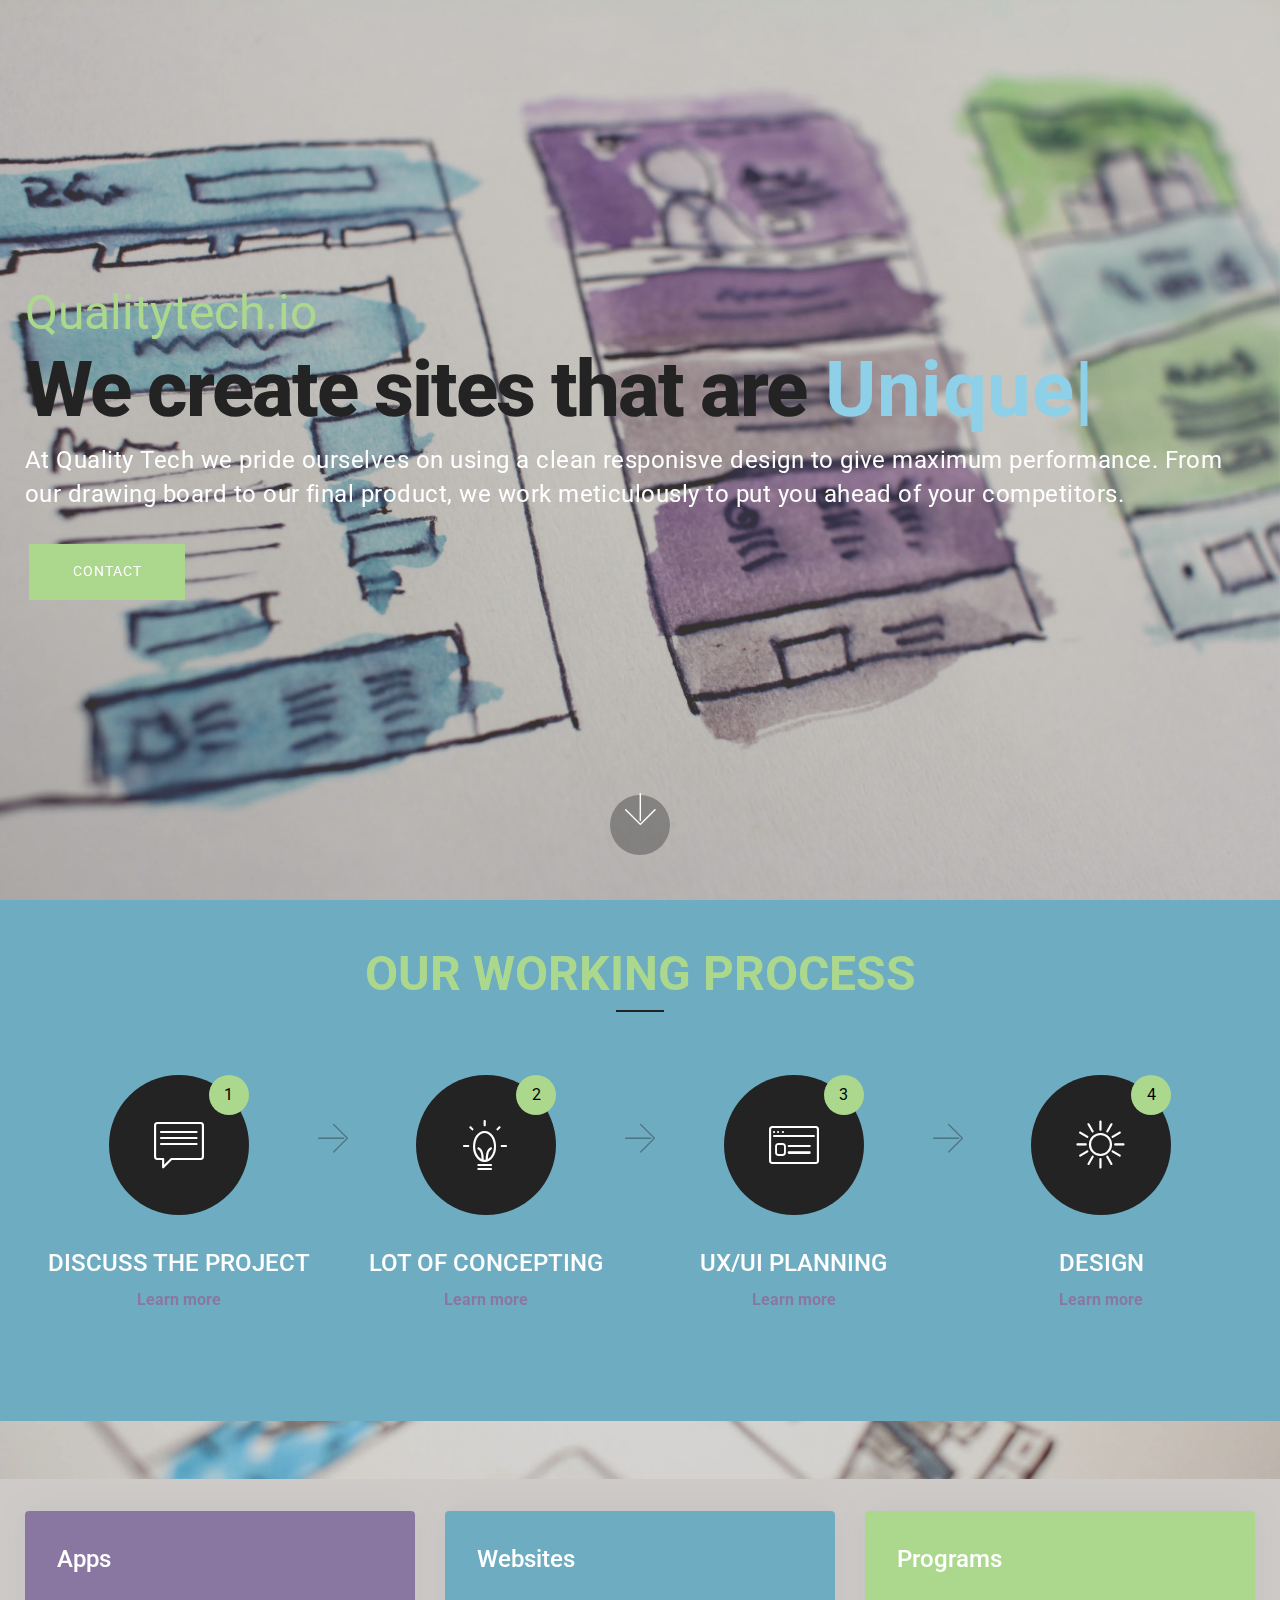
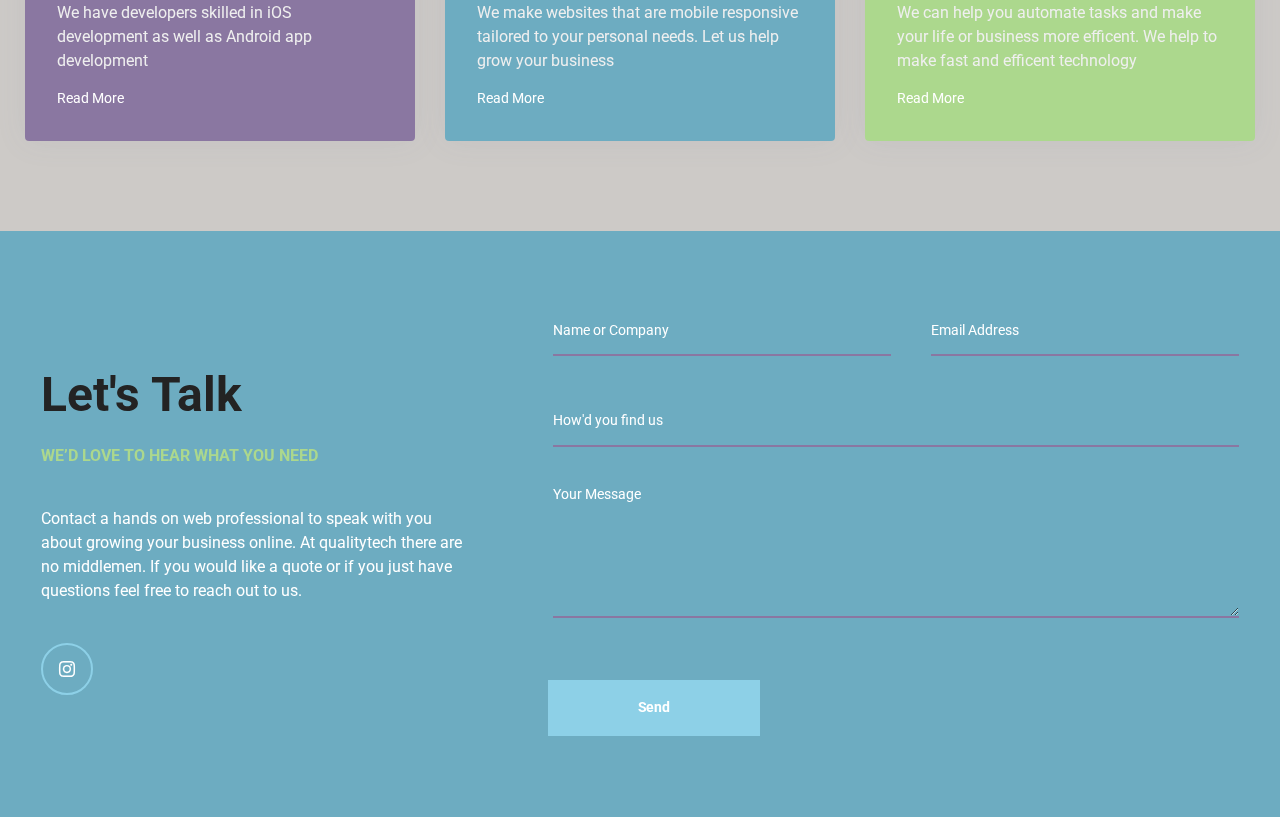
==== commit bc2fd960: "create github pages" ====
--- a/index.html
+++ b/index.html
@@ -31,7 +31,7 @@
 
     
 
-    <div class="mbr-overlay" style="opacity: 0.5; background-color: rgb(130, 120, 110);">
+    <div class="mbr-overlay" style="opacity: 0.4; background-color: rgb(130, 120, 110);">
     </div>
 
     <div class="container">
@@ -131,72 +131,46 @@
     </div>
 </section>
 
-<section class="extFeatures cid-s3p8AQxFOQ mbr-parallax-background" id="extFeatures6-1d">
-    
-    
-
-    <div class="mbr-overlay" style="opacity: 0.6; background-color: rgb(130, 120, 110);">
-    </div>
-    <div class="container">
-        <h2 class="mbr-section-title align-center mbr-fonts-style display-2">OUR BUILD PLATFORMS</h2>
-        
-        <div class="row justify-content-center pt-3">
-            <div class="card p-3 col-12 col-md-6 col-xl-3 col-lg-3">
-                <div class="card-wrap">
-                    <div class="card-img pb-4 align-center">
-                        <span class="mbri-mobile mbr-iconfont"></span>
-                    </div>
-                    <div class="card-box">
-                        <h4 class="card-title mbr-fonts-style align-center display-5">
-                            Apps                      </h4>
-                        <p class="mbr-text mbr-fonts-style align-center display-7">
-                            We have developers skilled in iOS development as well as Android to create your Apps</p>
-                    </div>
-                </div>
-            </div>
-
-            <div class="card p-3 col-12 col-md-6 col-xl-3 col-lg-3">
-                <div class="card-wrap">
-                    <div class="card-img pb-4 align-center">
-                        <span class="mbri-tablet-vertical mbr-iconfont"></span>
-                    </div>
-                    <div class="card-box">
-                        <h4 class="card-title mbr-fonts-style align-center display-5">Websites</h4>
-                        <p class="mbr-text mbr-fonts-style align-center display-7">
-                           We make websites that are mobile responsive tailored to your personal needs</p>
-                    </div>
-                </div>
-            </div>
-
-            <div class="card p-3 col-12 col-md-6 col-xl-3 col-lg-3">
-                <div class="card-wrap">
-                    <div class="card-img pb-4 align-center">
-                        <span class="mbri-laptop mbr-iconfont"></span>
-                    </div>
-                    <div class="card-box">
-                        <h4 class="card-title mbr-fonts-style align-center display-5">
-                            Programs</h4>
-                        <p class="mbr-text mbr-fonts-style align-center display-7">
-                            We can help you automate tasks and make your life or business more efficent</p>
-                    </div>
-                </div>
-            </div>
-
-            <div class="card p-3 col-12 col-md-6 col-xl-3 col-lg-3">
-                <div class="card-wrap">
-                    <div class="card-img pb-4 align-center">
-                        <span class="mbri-desktop mbr-iconfont"></span>
-                    </div>
-                    <div class="card-box">
-                        <h4 class="card-title mbr-fonts-style align-center display-5">
-                            Platforms</h4>
-                        <p class="mbr-text mbr-fonts-style align-center display-7">
-                            We create new ideas on a variety of platforms. Whatever you needs are we will make it</p>
-                    </div>
-                </div>
-            </div>
-        </div>
-    </div>
+<section class="extFeatures cid-s3pqTkLEiI mbr-parallax-background" id="extFeatures13-1h">
+
+	
+
+	<div class="mbr-overlay" style="opacity: 0.3; background-color: rgb(130, 120, 110);">
+	</div>
+	<div class="container">
+		
+		
+
+		<div class="row justify-content-left">
+			<div class="col-md-6 row-item col-lg-4">
+				<div class="wrapper card1">
+					<h4 class="mbr-fonts-style mbr-card-title align-left mbr-white display-5">Apps</h4>
+
+					<p class="mbr-text mbr-fonts-style align-left display-7">We have developers skilled in iOS development as well as Android app development</p>
+                    <div class="mbr-section-btn align-left"><a class="btn-underline mx-3 text-white display-4" href="index.html#contacts1-1b">Read More</a></div>
+				</div>
+			</div>
+
+			<div class="col-md-6 row-item col-lg-4">
+				<div class="wrapper card2">
+					<h4 class="mbr-fonts-style mbr-card-title align-left mbr-white display-5">Websites</h4>
+
+					<p class="mbr-text mbr-fonts-style align-left display-7">We make websites that are mobile responsive tailored to your personal needs. Let us help grow your business</p>
+                    <div class="mbr-section-btn align-left"><a class="btn-underline text-white mx-3 display-4" href="index.html#contacts1-1b">Read More</a></div>
+				</div>
+			</div>
+
+			<div class="col-md-6 row-item col-lg-4">
+				<div class="wrapper card3">
+					<h4 class="mbr-fonts-style mbr-card-title align-left mbr-white display-5">Programs</h4>
+					<p class="mbr-text mbr-fonts-style align-left display-7">We can help you automate tasks and make your life or business more efficent. We help to make fast and efficent technology</p>
+                    <div class="mbr-section-btn align-left"><a class="btn-underline text-white mx-3 display-4" href="index.html#contacts1-1b">Read More</a></div>
+				</div>
+			</div>
+
+			
+		</div>
+	</div>
 </section>
 
 <section class="form cid-rTO4KPt8Rv" id="contacts1-1b">
@@ -234,7 +208,7 @@
             
             <div class="col-lg-7 col-md-12 mx-auto mbr-form" data-form-type="formoid">
               <!--Formbuilder Form-->
-              <form action="https://mobirise.com/" method="POST" class="mbr-form form-with-styler" data-form-title="Form Name"><input type="hidden" name="email" data-form-email="true" value="BKhY776+1wS4hW9ChfIRJ6qiS591VQGJJnpL3/+2hFyNN3dZL/rUmei4H7/EcLuGF0WBACPhPvZ11sUFvMd8ks+92eS6BEmqJv3+JIZJ9wV0EwGOe9lNoVyMVsChkim5.hRnvb2pyixlH/9/6WgpjDsKboN3CoMu7sYQOXMCa55JT9b4mJN6LXVYNrXnAG6KJqUFratQaAipvrW4IBmtLYGUFCe5LsmZ53/39avJoUTi8JqWuNOYLfMDhjb83QgeU">
+              <form action="https://mobirise.com/" method="POST" class="mbr-form form-with-styler" data-form-title="Form Name"><input type="hidden" name="email" data-form-email="true" value="A0LbWnZfYeX2LX7D86LXvkkTxLt8YIR/vmF8tqrbsdKvTI5DYwXU8l60iMMSorMq2sNATIzcH4H8RE2hbN9KnoI5vcXEej2r5LLSuv+IlgQXBXOpnC1GPq+0UJu/Rhsu.xy/sNX+6Nl+ObFMN0c6eOa/XMQGd4cZwpR3g3DVaNLmJ7ZX+AgxUtOIYj1CV+Zcut/B/FA0gH8iNStgfbzDcSP6o02whA0S1otzHHjCtU++l+WqfeDkfCe5wArMX5dat">
                   <div class="form-row">
                     <div hidden="hidden" data-form-alert="" class="alert alert-success col-12">Thanks for filling out
                         the form!</div>
--- a/assets/mobirise/css/mbr-additional.css
+++ b/assets/mobirise/css/mbr-additional.css
@@ -924,48 +924,51 @@
 .cid-s3pgJyfKDg .underline {
   color: #acd88d;
 }
-.cid-s3p8AQxFOQ {
-  padding-top: 45px;
-  padding-bottom: 45px;
+.cid-s3pqTkLEiI {
+  padding-top: 90px;
+  padding-bottom: 90px;
   background-image: url("../../../assets/images/halacious-wigzkvxu2k8-unsplash-2000x1333.jpg");
 }
-.cid-s3p8AQxFOQ .mbr-text,
-.cid-s3p8AQxFOQ .mbr-section-subtitle {
-  color: #767676;
-}
-.cid-s3p8AQxFOQ .card-title {
-  color: #66458e;
-}
-.cid-s3p8AQxFOQ .card .card-img span {
-  color: #ffffff;
-  font-size: 60px;
-  background: linear-gradient(45deg, #ffffff, #acd88d);
-  -webkit-background-clip: text;
-  -webkit-text-fill-color: transparent;
-}
-@media (max-width: 767px) {
-  .cid-s3p8AQxFOQ .mbr-section-subtitle,
-  .cid-s3p8AQxFOQ .mbr-section-title {
-    text-align: center !important;
-  }
-}
-@media screen and (-ms-high-contrast: active), (-ms-high-contrast: none) {
-  .cid-s3p8AQxFOQ .card .card-img span {
-    background: none;
-  }
-}
-.cid-s3p8AQxFOQ .card-title,
-.cid-s3p8AQxFOQ .card-img {
-  color: #232323;
-}
-.cid-s3p8AQxFOQ .mbr-section-title {
-  color: #232323;
-}
-.cid-s3p8AQxFOQ .mbr-section-subtitle {
-  color: #6dacc1;
-}
-.cid-s3p8AQxFOQ .mbr-text {
-  color: #ffffff;
+.cid-s3pqTkLEiI .mbr-section-title {
+  margin: 0;
+}
+.cid-s3pqTkLEiI .mbr-section-subtitle {
+  margin-bottom: 2rem;
+  color: #8d97ad;
+}
+.cid-s3pqTkLEiI .mbr-text {
+  margin: 0;
+  color: #efefef;
+}
+.cid-s3pqTkLEiI .wrapper {
+  padding: 2rem;
+  box-shadow: 0px 0px 30px rgba(115, 128, 157, 0.1);
+  border-radius: .25rem;
+}
+.cid-s3pqTkLEiI .card1 {
+  background: linear-gradient(45deg, #8a77a1, #8a77a1);
+}
+.cid-s3pqTkLEiI .card2 {
+  background: linear-gradient(45deg, #6dacc1, #6dacc1);
+}
+.cid-s3pqTkLEiI .card3 {
+  background: linear-gradient(45deg, #acd88d, #acd88d);
+}
+.cid-s3pqTkLEiI .card4 {
+  background: linear-gradient(45deg, #1dc9cb, #1dc9cb);
+}
+@media (max-width: 991px) {
+  .cid-s3pqTkLEiI .wrapper {
+    margin-bottom: 5rem;
+  }
+}
+.cid-s3pqTkLEiI .mbr-card-title {
+  padding-bottom: 1rem;
+}
+.cid-s3pqTkLEiI .mbr-section-btn {
+  margin-left: -1rem;
+  margin-right: -1rem;
+  padding-top: 1rem;
 }
 .cid-rTO4KPt8Rv {
   padding-top: 75px;
--- a/assets/mobirise/css/mbr-additional.css
+++ b/assets/mobirise/css/mbr-additional.css
@@ -924,48 +924,51 @@
 .cid-s3pgJyfKDg .underline {
   color: #acd88d;
 }
-.cid-s3p8AQxFOQ {
-  padding-top: 45px;
-  padding-bottom: 45px;
+.cid-s3pqTkLEiI {
+  padding-top: 90px;
+  padding-bottom: 90px;
   background-image: url("../../../assets/images/halacious-wigzkvxu2k8-unsplash-2000x1333.jpg");
 }
-.cid-s3p8AQxFOQ .mbr-text,
-.cid-s3p8AQxFOQ .mbr-section-subtitle {
-  color: #767676;
-}
-.cid-s3p8AQxFOQ .card-title {
-  color: #66458e;
-}
-.cid-s3p8AQxFOQ .card .card-img span {
-  color: #ffffff;
-  font-size: 60px;
-  background: linear-gradient(45deg, #ffffff, #acd88d);
-  -webkit-background-clip: text;
-  -webkit-text-fill-color: transparent;
-}
-@media (max-width: 767px) {
-  .cid-s3p8AQxFOQ .mbr-section-subtitle,
-  .cid-s3p8AQxFOQ .mbr-section-title {
-    text-align: center !important;
-  }
-}
-@media screen and (-ms-high-contrast: active), (-ms-high-contrast: none) {
-  .cid-s3p8AQxFOQ .card .card-img span {
-    background: none;
-  }
-}
-.cid-s3p8AQxFOQ .card-title,
-.cid-s3p8AQxFOQ .card-img {
-  color: #232323;
-}
-.cid-s3p8AQxFOQ .mbr-section-title {
-  color: #232323;
-}
-.cid-s3p8AQxFOQ .mbr-section-subtitle {
-  color: #6dacc1;
-}
-.cid-s3p8AQxFOQ .mbr-text {
-  color: #ffffff;
+.cid-s3pqTkLEiI .mbr-section-title {
+  margin: 0;
+}
+.cid-s3pqTkLEiI .mbr-section-subtitle {
+  margin-bottom: 2rem;
+  color: #8d97ad;
+}
+.cid-s3pqTkLEiI .mbr-text {
+  margin: 0;
+  color: #efefef;
+}
+.cid-s3pqTkLEiI .wrapper {
+  padding: 2rem;
+  box-shadow: 0px 0px 30px rgba(115, 128, 157, 0.1);
+  border-radius: .25rem;
+}
+.cid-s3pqTkLEiI .card1 {
+  background: linear-gradient(45deg, #8a77a1, #8a77a1);
+}
+.cid-s3pqTkLEiI .card2 {
+  background: linear-gradient(45deg, #6dacc1, #6dacc1);
+}
+.cid-s3pqTkLEiI .card3 {
+  background: linear-gradient(45deg, #acd88d, #acd88d);
+}
+.cid-s3pqTkLEiI .card4 {
+  background: linear-gradient(45deg, #1dc9cb, #1dc9cb);
+}
+@media (max-width: 991px) {
+  .cid-s3pqTkLEiI .wrapper {
+    margin-bottom: 5rem;
+  }
+}
+.cid-s3pqTkLEiI .mbr-card-title {
+  padding-bottom: 1rem;
+}
+.cid-s3pqTkLEiI .mbr-section-btn {
+  margin-left: -1rem;
+  margin-right: -1rem;
+  padding-top: 1rem;
 }
 .cid-rTO4KPt8Rv {
   padding-top: 75px;
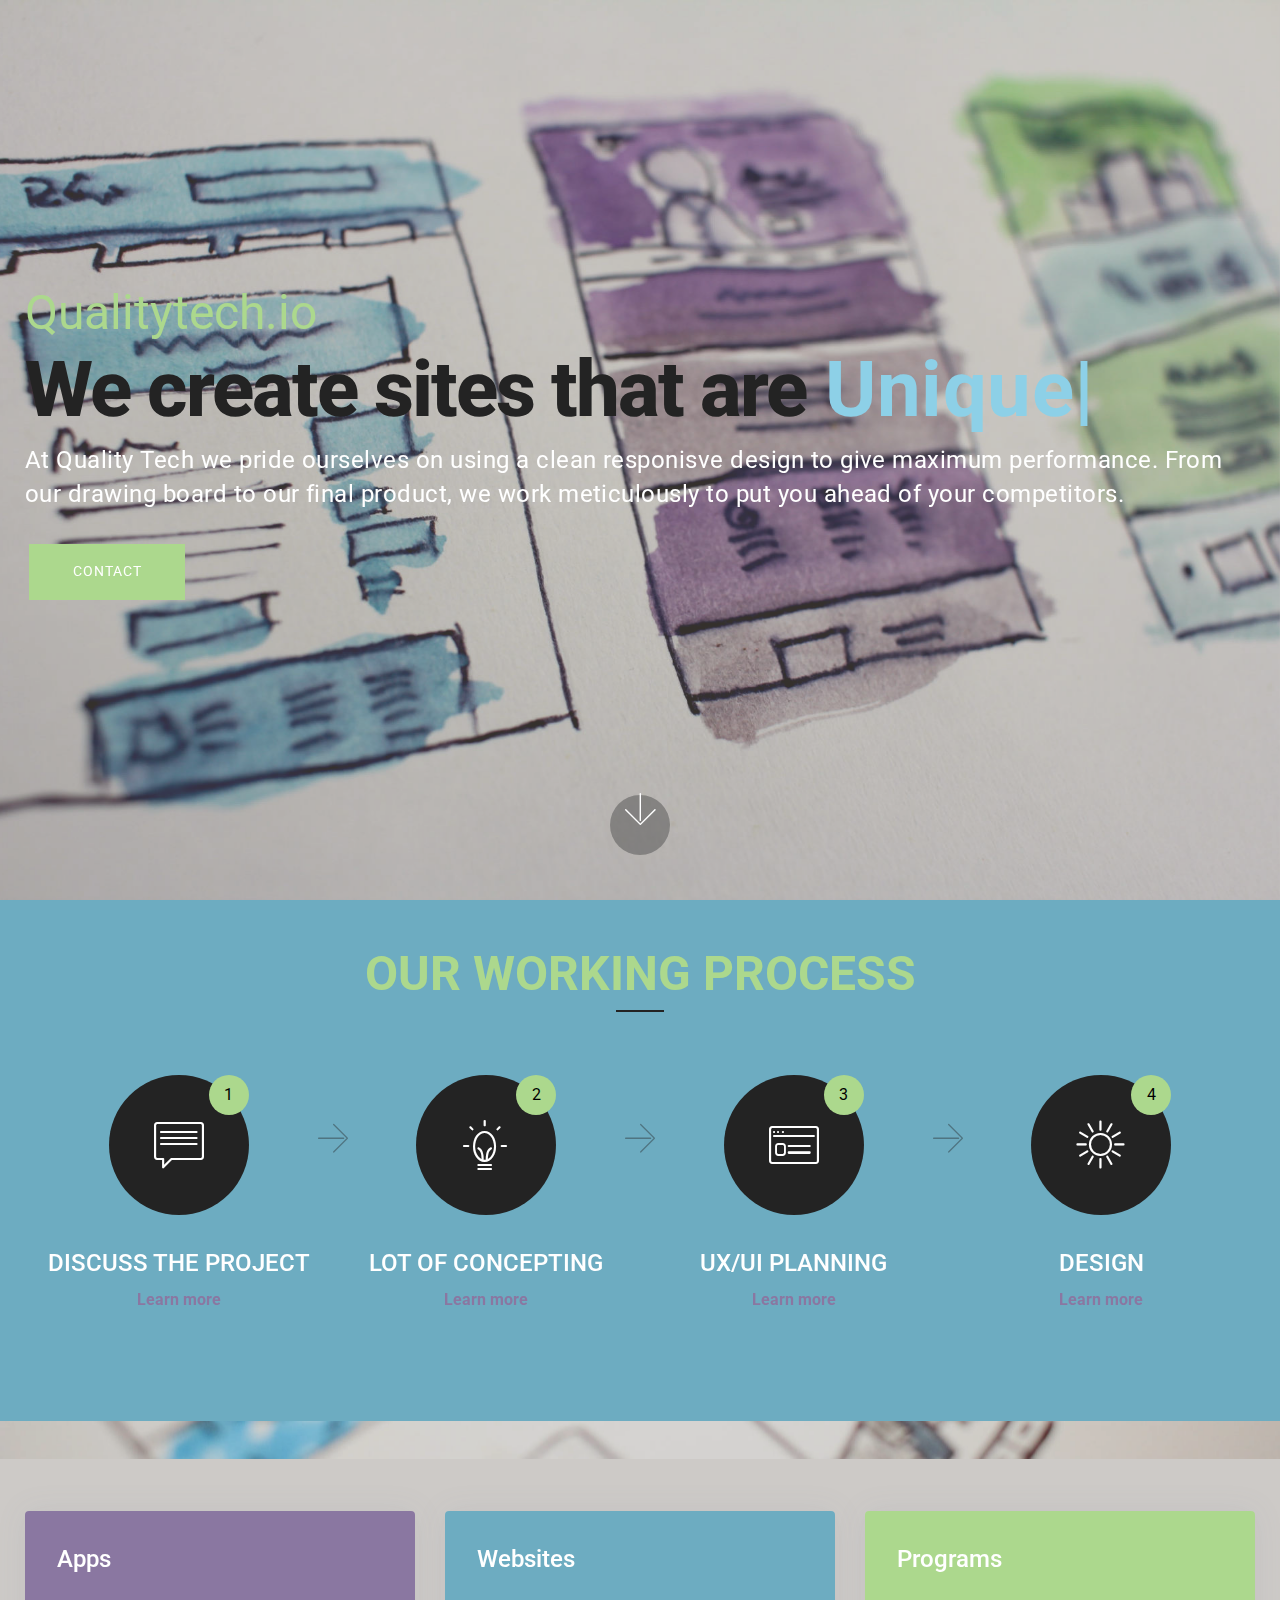
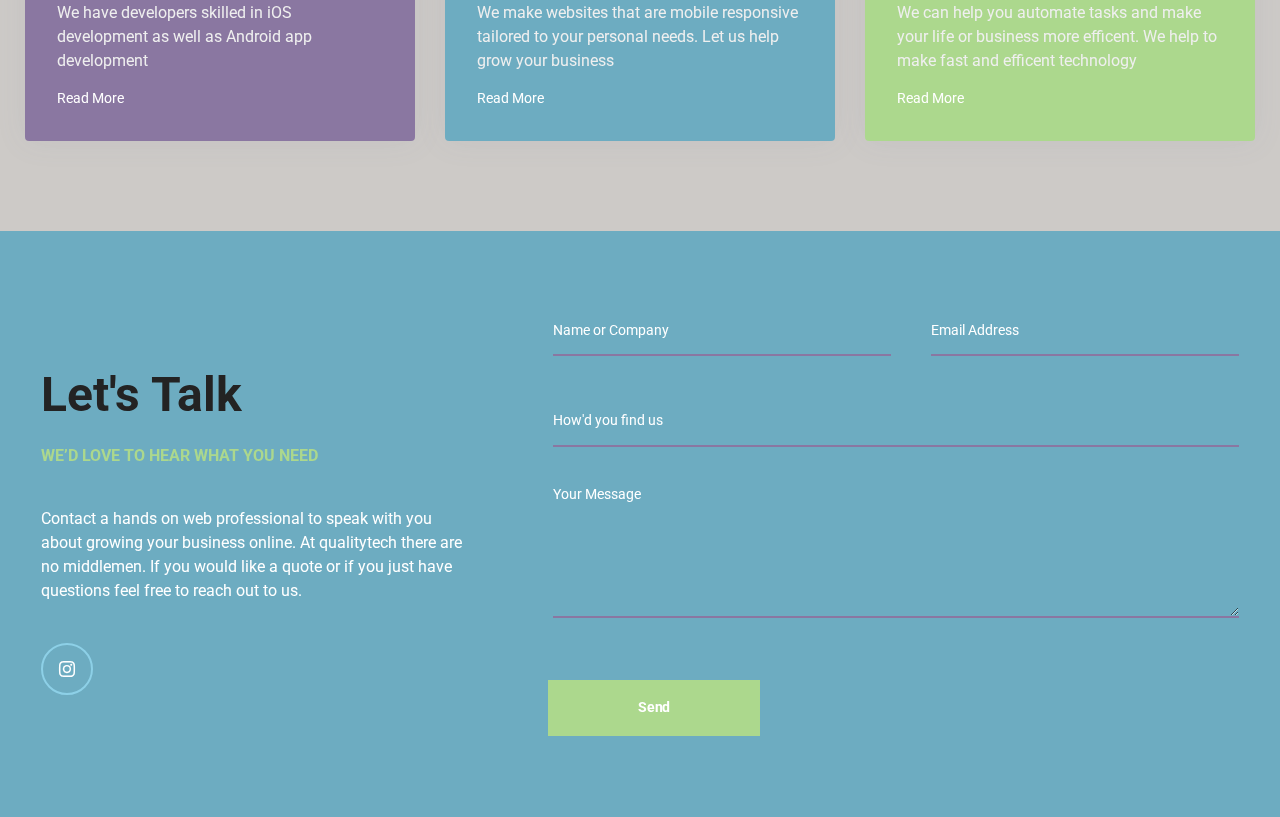
==== commit f6e3cbf4: "create github pages" ====
--- a/index.html
+++ b/index.html
@@ -208,7 +208,7 @@
             
             <div class="col-lg-7 col-md-12 mx-auto mbr-form" data-form-type="formoid">
               <!--Formbuilder Form-->
-              <form action="https://mobirise.com/" method="POST" class="mbr-form form-with-styler" data-form-title="Form Name"><input type="hidden" name="email" data-form-email="true" value="A0LbWnZfYeX2LX7D86LXvkkTxLt8YIR/vmF8tqrbsdKvTI5DYwXU8l60iMMSorMq2sNATIzcH4H8RE2hbN9KnoI5vcXEej2r5LLSuv+IlgQXBXOpnC1GPq+0UJu/Rhsu.xy/sNX+6Nl+ObFMN0c6eOa/XMQGd4cZwpR3g3DVaNLmJ7ZX+AgxUtOIYj1CV+Zcut/B/FA0gH8iNStgfbzDcSP6o02whA0S1otzHHjCtU++l+WqfeDkfCe5wArMX5dat">
+              <form action="https://mobirise.com/" method="POST" class="mbr-form form-with-styler" data-form-title="Form Name"><input type="hidden" name="email" data-form-email="true" value="K5wOXAot892BOZ/MmIlmSzFKgp/Nr4svBSqkttiXVOfWUZh6z/tGlzx/fh/D2ZJ9mJFKlJofQzDRaCRkcpuPm59R6Z/XBgJ3FBgd05BBizmggquizbiOCMjAVI7NzHV3.WtTXb2ou84S6Vhrz795kQsrTmxAc6c6oT2VhxYFL6MM9dwDjFJVLIFyjzZutLHBHr8KLjmqVMZOm5iXaaifEhU00kTRmFK7llYOSV7ENOP9L9TUVyqvhzpwFmhVmEBEq">
                   <div class="form-row">
                     <div hidden="hidden" data-form-alert="" class="alert alert-success col-12">Thanks for filling out
                         the form!</div>
@@ -232,7 +232,7 @@
                     <div class="col-lg-12 col-md-12 col-sm-12 form-group" data-for="message">
                       <textarea name="yourMessage" placeholder="Your Message" data-form-field="yourMessage" class="form-control display-7" id="yourMessage-contacts1-1b"></textarea>
                     </div>
-                    <div class="form-btn"><button type="submit" class="btn btn-danger display-4" href="https://mobirise.co">Send</button></div>
+                    <div class="form-btn"><button type="submit" class="btn btn-warning display-4" href="https://mobirise.co">Send</button></div>
                   </div>
               </form>
               <!--Formbuilder Form-->
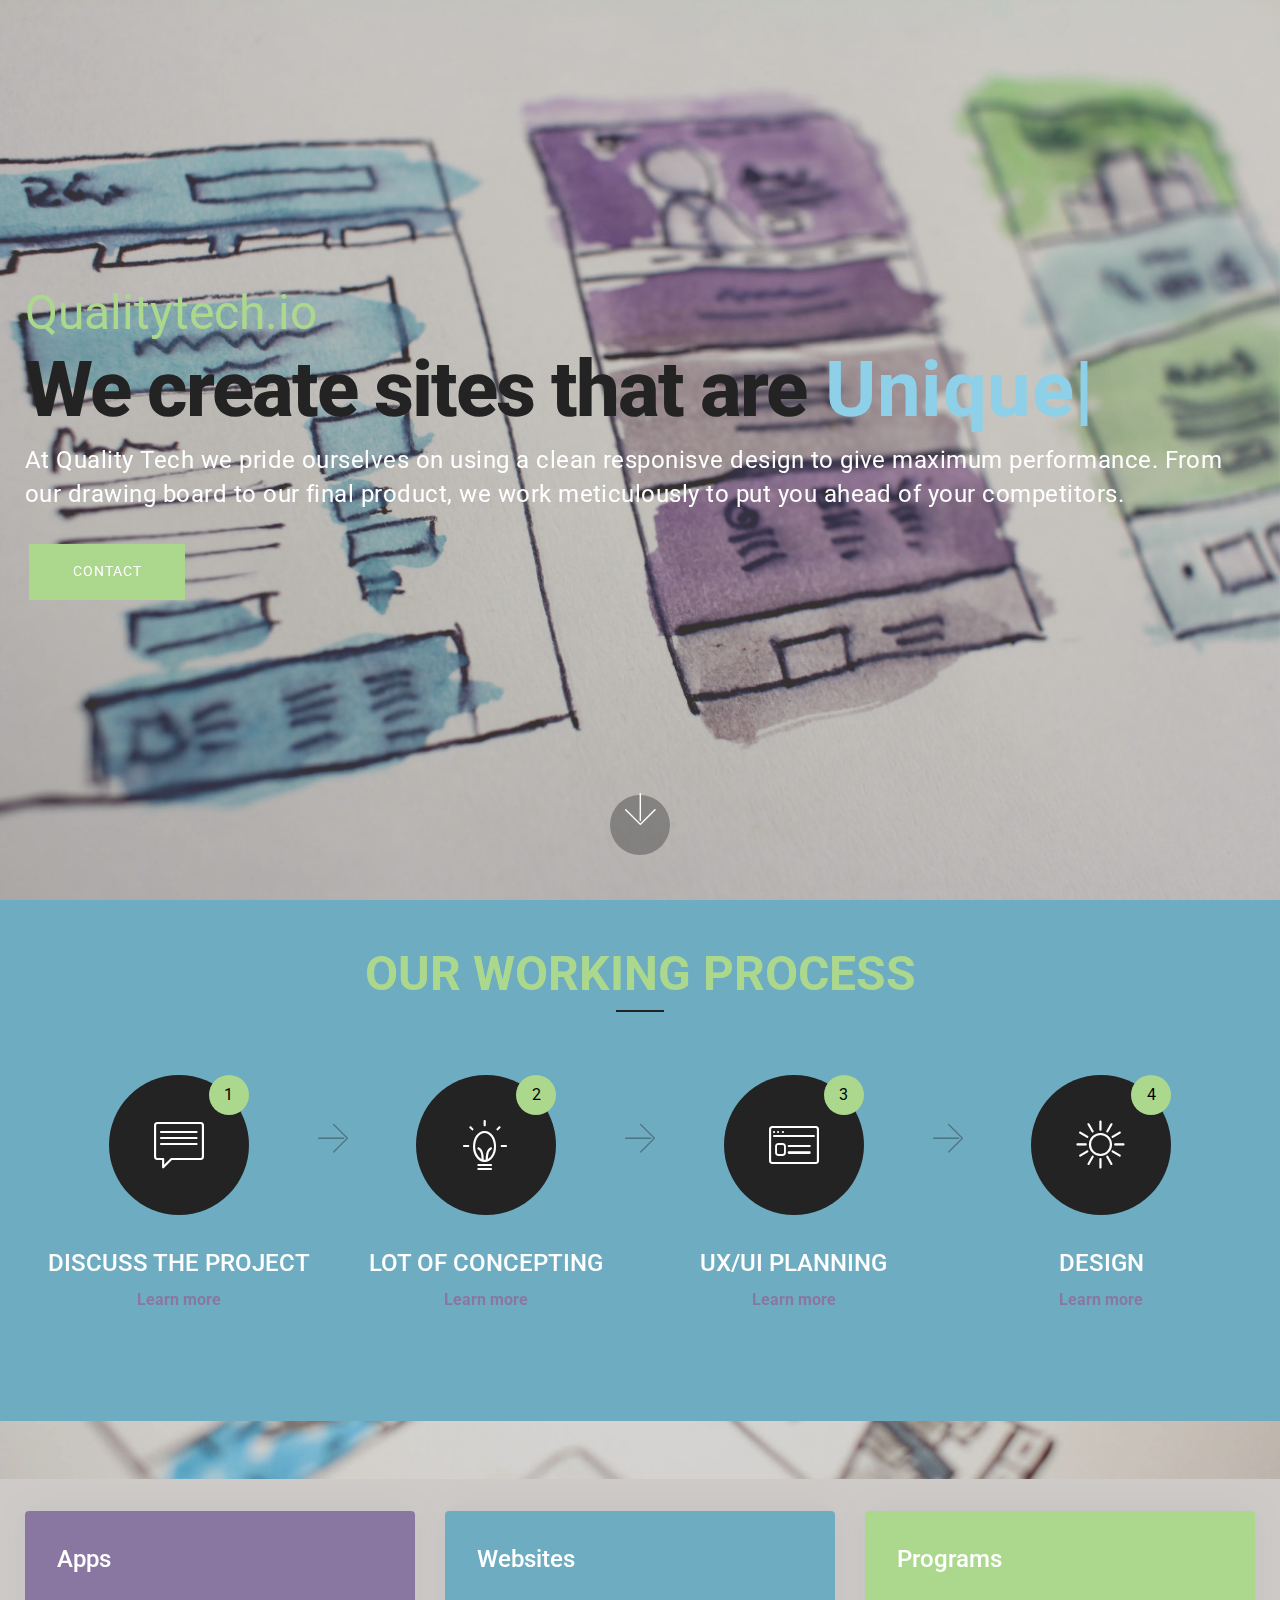
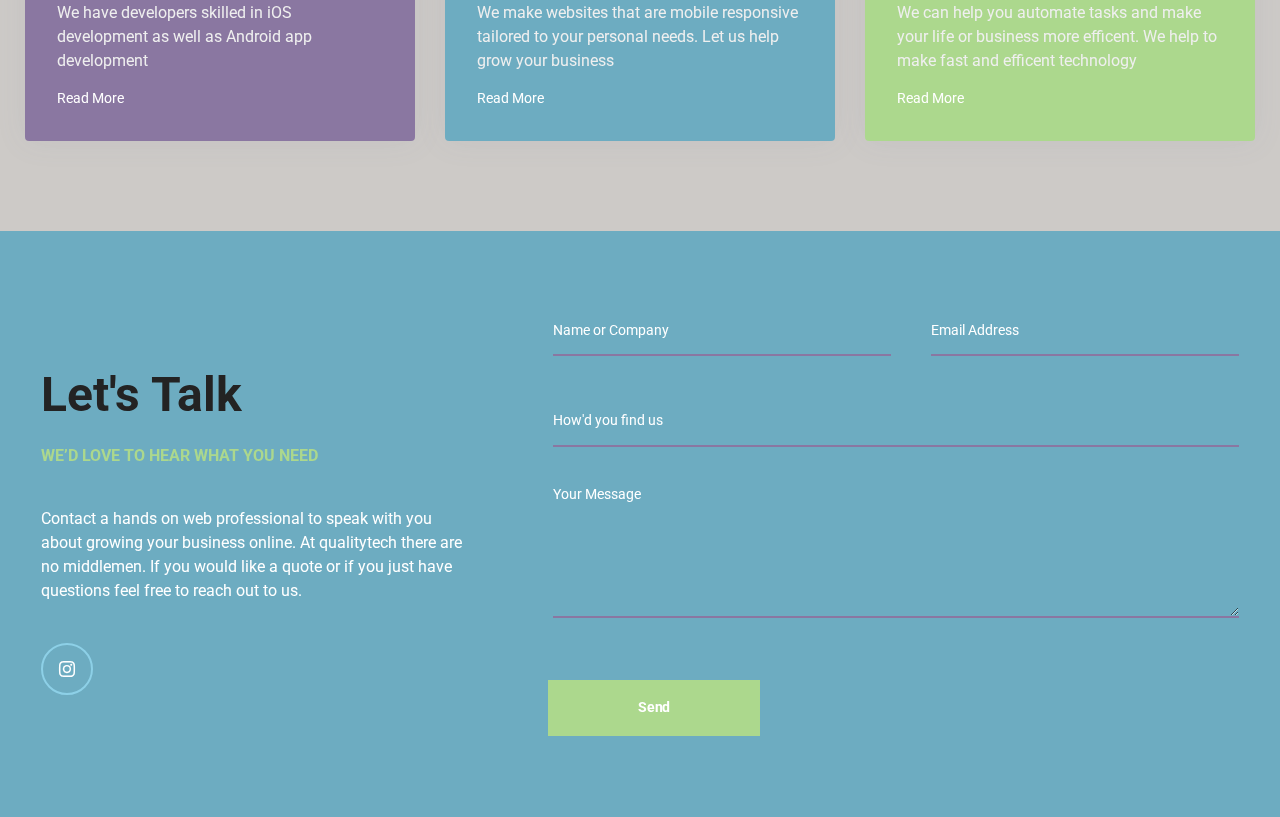
==== commit f2c4dbcc: "create github pages" ====
--- a/index.html
+++ b/index.html
@@ -208,7 +208,7 @@
             
             <div class="col-lg-7 col-md-12 mx-auto mbr-form" data-form-type="formoid">
               <!--Formbuilder Form-->
-              <form action="https://mobirise.com/" method="POST" class="mbr-form form-with-styler" data-form-title="Form Name"><input type="hidden" name="email" data-form-email="true" value="K5wOXAot892BOZ/MmIlmSzFKgp/Nr4svBSqkttiXVOfWUZh6z/tGlzx/fh/D2ZJ9mJFKlJofQzDRaCRkcpuPm59R6Z/XBgJ3FBgd05BBizmggquizbiOCMjAVI7NzHV3.WtTXb2ou84S6Vhrz795kQsrTmxAc6c6oT2VhxYFL6MM9dwDjFJVLIFyjzZutLHBHr8KLjmqVMZOm5iXaaifEhU00kTRmFK7llYOSV7ENOP9L9TUVyqvhzpwFmhVmEBEq">
+              <form action="https://mobirise.com/" method="POST" class="mbr-form form-with-styler" data-form-title="Form Name"><input type="hidden" name="email" data-form-email="true" value="z8pgL8wTFYUTd7h22IqW/oB6CTZZ9CC80jCMGhl3sfbnAS33H067AITHx7p0hFSdVE9ms6JMEkcKTDvADp6MIXedDMIlwMDUSLY4fCp02+u1i9pq5xAtGAGKzgxVBOmR.nHgmW1kFdsTZ1kTCHArebSwWzVEi4Fauxofem4Jr4Y92+ObkhH10iJNkKyl/zkTAmL+1spn5e2CNLKUhESvKOJ7FGI8Owv+13BT3ANAO/WXa6TmSBjDJg6dQqdeszpe9">
                   <div class="form-row">
                     <div hidden="hidden" data-form-alert="" class="alert alert-success col-12">Thanks for filling out
                         the form!</div>
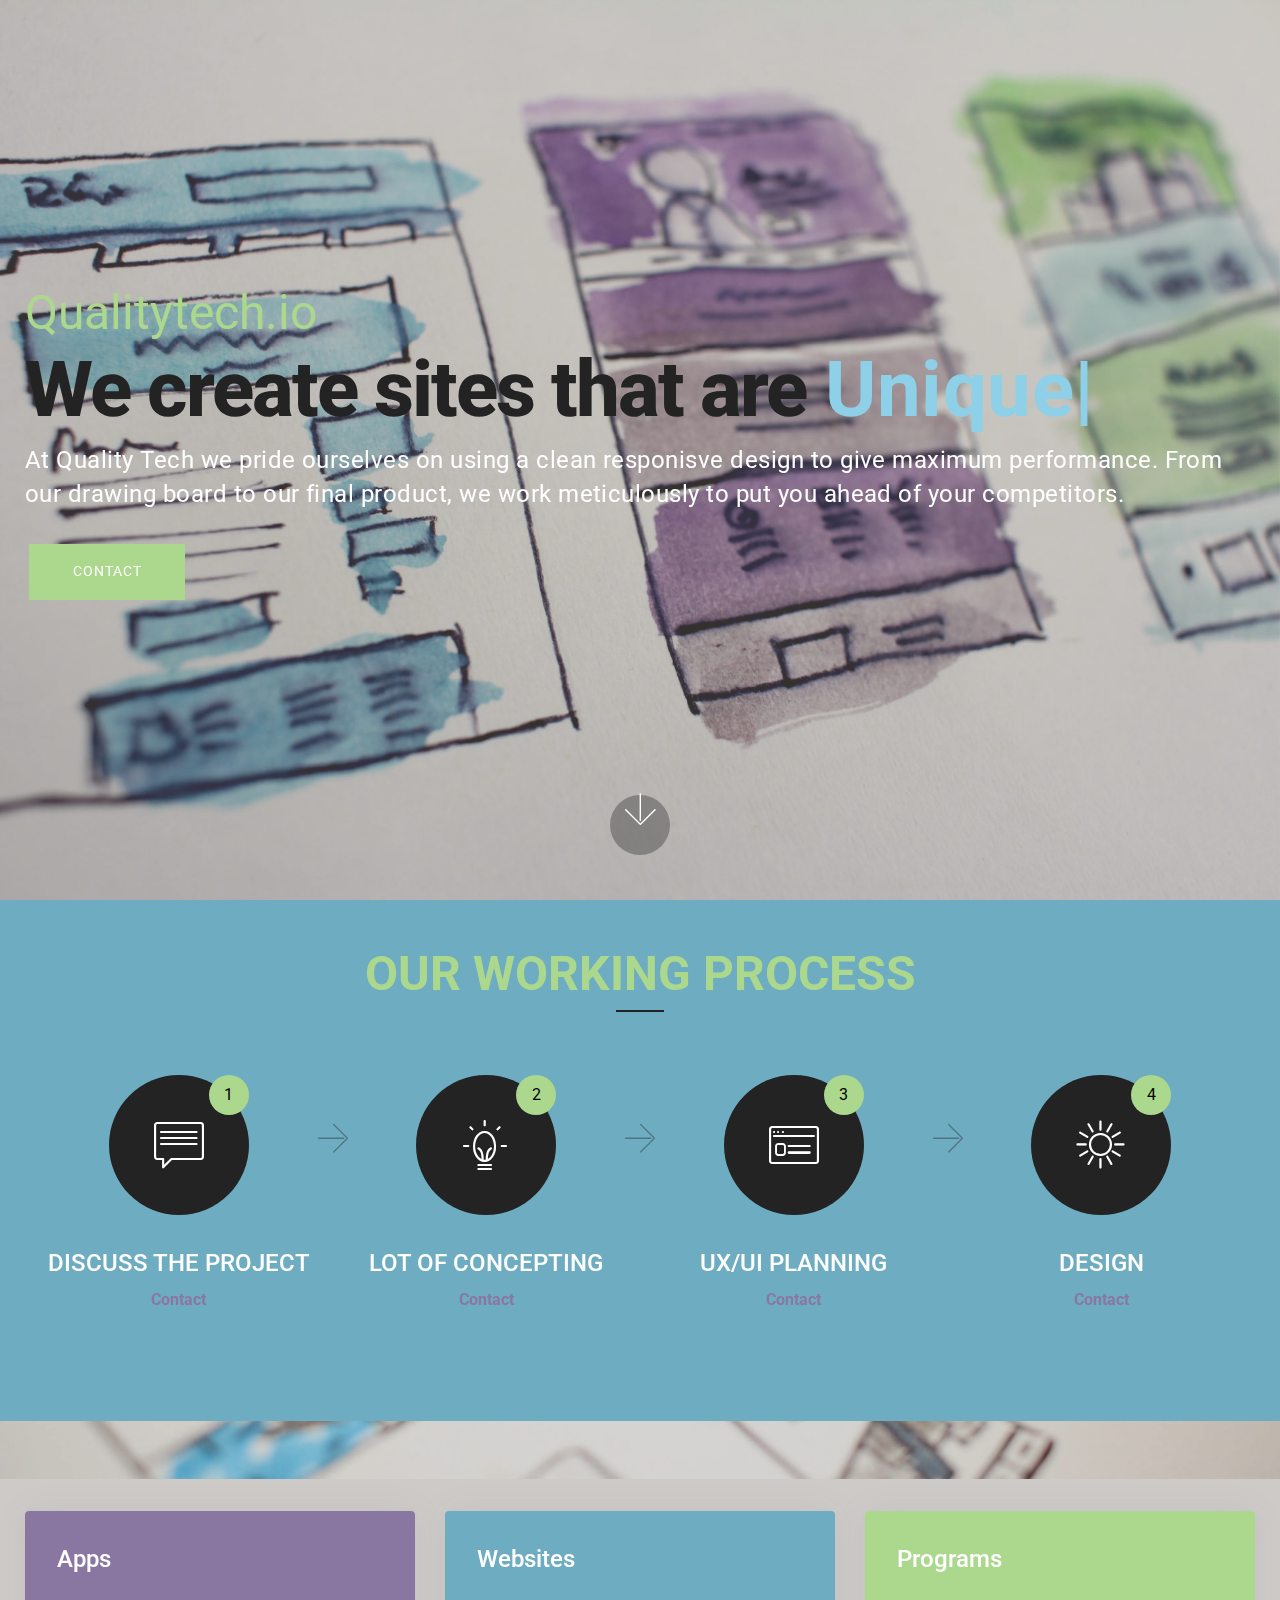
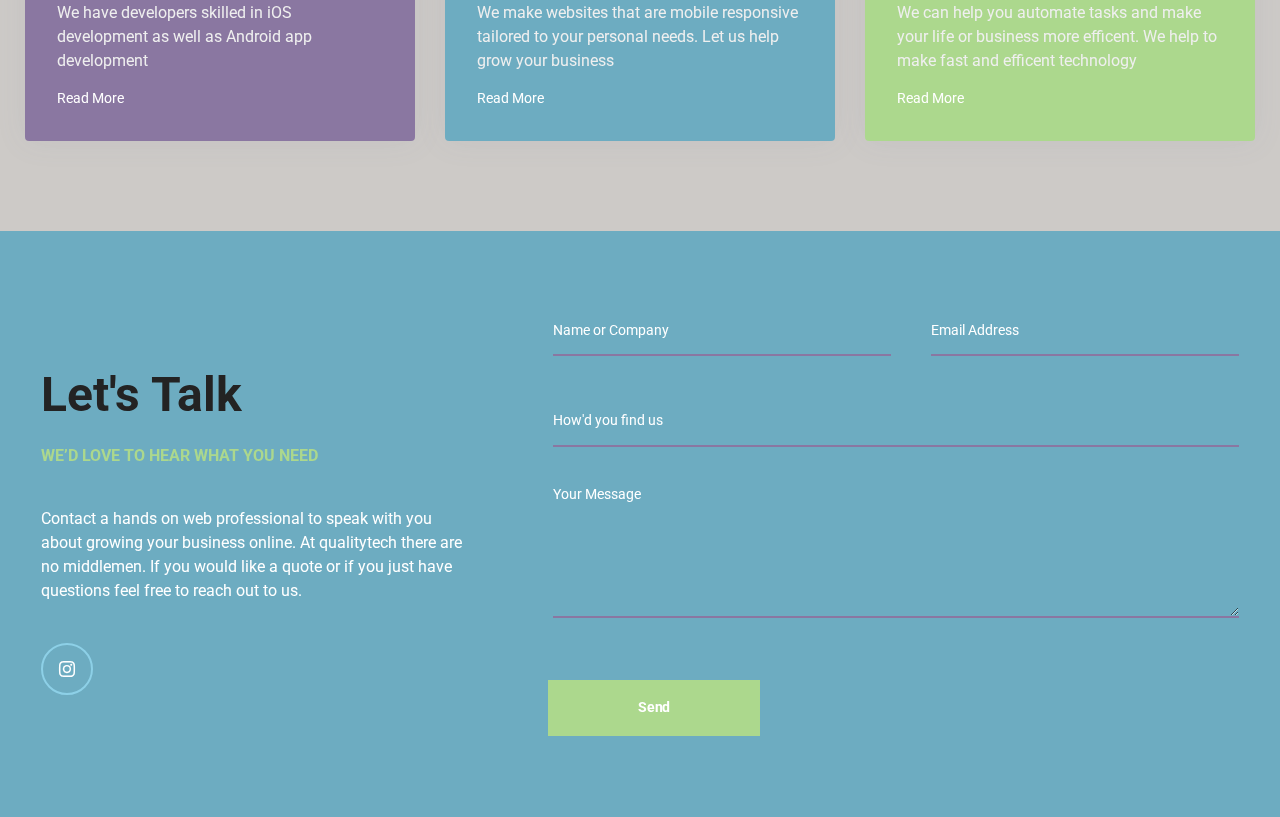
==== commit 9b50f27e: "create github pages" ====
--- a/index.html
+++ b/index.html
@@ -76,13 +76,13 @@
                 <div class="process-icon">
                     <div class="wrapper-without-before">
                       <span class="icon-container">
-                          <a href="https://mobirise.com">
+                          <a href="index.html#contacts1-1b">
                               <span class="icon-wrapper mbr-iconfont mbri-chat" style="background-color: rgb(35, 35, 35);"></span></a>
                           <span class="icon-number mbr-fonts-style display-7" style="background-color: rgb(35, 35, 35);">1</span>
                       </span>
                     </div>
                     <h1 class="subicon-title mbr-fonts-style display-5">DISCUSS THE PROJECT</h1>
-                    <p class="subicon-text mbr-fonts-style display-7"><a class="text-ptimary text-info" href="index.html#contacts1-1b"><strong>Learn more</strong></a></p>
+                    <p class="subicon-text mbr-fonts-style display-7"><a class="text-ptimary text-info" href="index.html#contacts1-1b"><strong>Contact</strong></a></p>
                 </div>
             </div>
 
@@ -90,13 +90,13 @@
                 <div class="process-icon">
                     <div class="wrapper">
                       <span class="icon-container">
-                          <a href="https://mobirise.com">
+                          <a href="index.html#contacts1-1b">
                             <span class="mbr-iconfont icon-wrapper mbri-idea" style="background-color: rgb(35, 35, 35);"></span></a>
                           <span class="icon-number mbr-fonts-style display-7" style="background-color: rgb(35, 35, 35);">2</span>
                       </span>
                     </div>
                     <h1 class="subicon-title mbr-fonts-style display-5">LOT OF CONCEPTING</h1>
-                    <p class="subicon-text mbr-fonts-style display-7"><a class="text-ptimary text-info" href="index.html#contacts1-1b"><strong>Learn more</strong></a></p>
+                    <p class="subicon-text mbr-fonts-style display-7"><a class="text-ptimary text-info" href="index.html#contacts1-1b"><strong>Contact</strong></a></p>
                 </div>
             </div>
             
@@ -104,13 +104,13 @@
                 <div class="process-icon">
                     <div class="wrapper">
                       <span class="icon-container">
-                          <a href="https://mobirise.com">
+                          <a href="index.html#contacts1-1b">
                             <span class="mbr-iconfont icon-wrapper mbri-sites" style="background-color: rgb(35, 35, 35);"></span></a>
                           <span class="icon-number mbr-fonts-style display-7" style="background-color: rgb(35, 35, 35);">3</span>
                       </span>
                     </div>
                     <h1 class="subicon-title mbr-fonts-style display-5">UX/UI PLANNING</h1>
-                    <p class="subicon-text mbr-fonts-style display-7"><a class="text-ptimary text-info" href="index.html#contacts1-1b"><strong>Learn more</strong></a></p>
+                    <p class="subicon-text mbr-fonts-style display-7"><a class="text-ptimary text-info" href="index.html#contacts1-1b"><strong>Contact</strong></a></p>
                 </div>
             </div>
                 
@@ -118,13 +118,13 @@
                   <div class="process-icon">
                       <div class="wrapper">
                         <span class="icon-container">
-                            <a href="https://mobirise.com">
+                            <a href="index.html#contacts1-1b">
                               <span class="mbr-iconfont icon-wrapper mbri-sun2" style="background-color: rgb(35, 35, 35);"></span></a>
                             <span class="icon-number mbr-fonts-style display-7" style="background-color: rgb(35, 35, 35);">4</span>
                         </span>
                       </div>
                       <h1 class="subicon-title mbr-fonts-style display-5">DESIGN</h1>
-                      <p class="subicon-text mbr-fonts-style display-7"><a class="text-ptimary text-info" href="index.html#contacts1-1b"><strong>Learn more</strong></a></p>
+                      <p class="subicon-text mbr-fonts-style display-7"><a class="text-ptimary text-info" href="index.html#contacts1-1b"><strong>Contact</strong></a></p>
                   </div>
             </div>
         </div>
@@ -208,7 +208,7 @@
             
             <div class="col-lg-7 col-md-12 mx-auto mbr-form" data-form-type="formoid">
               <!--Formbuilder Form-->
-              <form action="https://mobirise.com/" method="POST" class="mbr-form form-with-styler" data-form-title="Form Name"><input type="hidden" name="email" data-form-email="true" value="z8pgL8wTFYUTd7h22IqW/oB6CTZZ9CC80jCMGhl3sfbnAS33H067AITHx7p0hFSdVE9ms6JMEkcKTDvADp6MIXedDMIlwMDUSLY4fCp02+u1i9pq5xAtGAGKzgxVBOmR.nHgmW1kFdsTZ1kTCHArebSwWzVEi4Fauxofem4Jr4Y92+ObkhH10iJNkKyl/zkTAmL+1spn5e2CNLKUhESvKOJ7FGI8Owv+13BT3ANAO/WXa6TmSBjDJg6dQqdeszpe9">
+              <form action="https://mobirise.com/" method="POST" class="mbr-form form-with-styler" data-form-title="Form Name"><input type="hidden" name="email" data-form-email="true" value="KMC+EFSFqZg1ZobEo9Y6QtVLmn/s6nPFOwgNKZ7bPpMOc/h6gw0inFqxTc78uR2F713c+EvDMMhamFpAzUYQmo7RKyI5y5wyW+1xVfWwuxNbePvyqcgsOJYtYu0VQE4v.gW9RFATcqUBNzbpdPan/7nFMb2kKGNtgOyNPoQIIdw+P6/5MclWQcSLZTL77s7LAfdT6rU7Vw4iV3cNFhV/UsxA+bdHla9Hm/7PCXfOBb/26NLOoOCQaiUVNY84/NtvY">
                   <div class="form-row">
                     <div hidden="hidden" data-form-alert="" class="alert alert-success col-12">Thanks for filling out
                         the form!</div>
